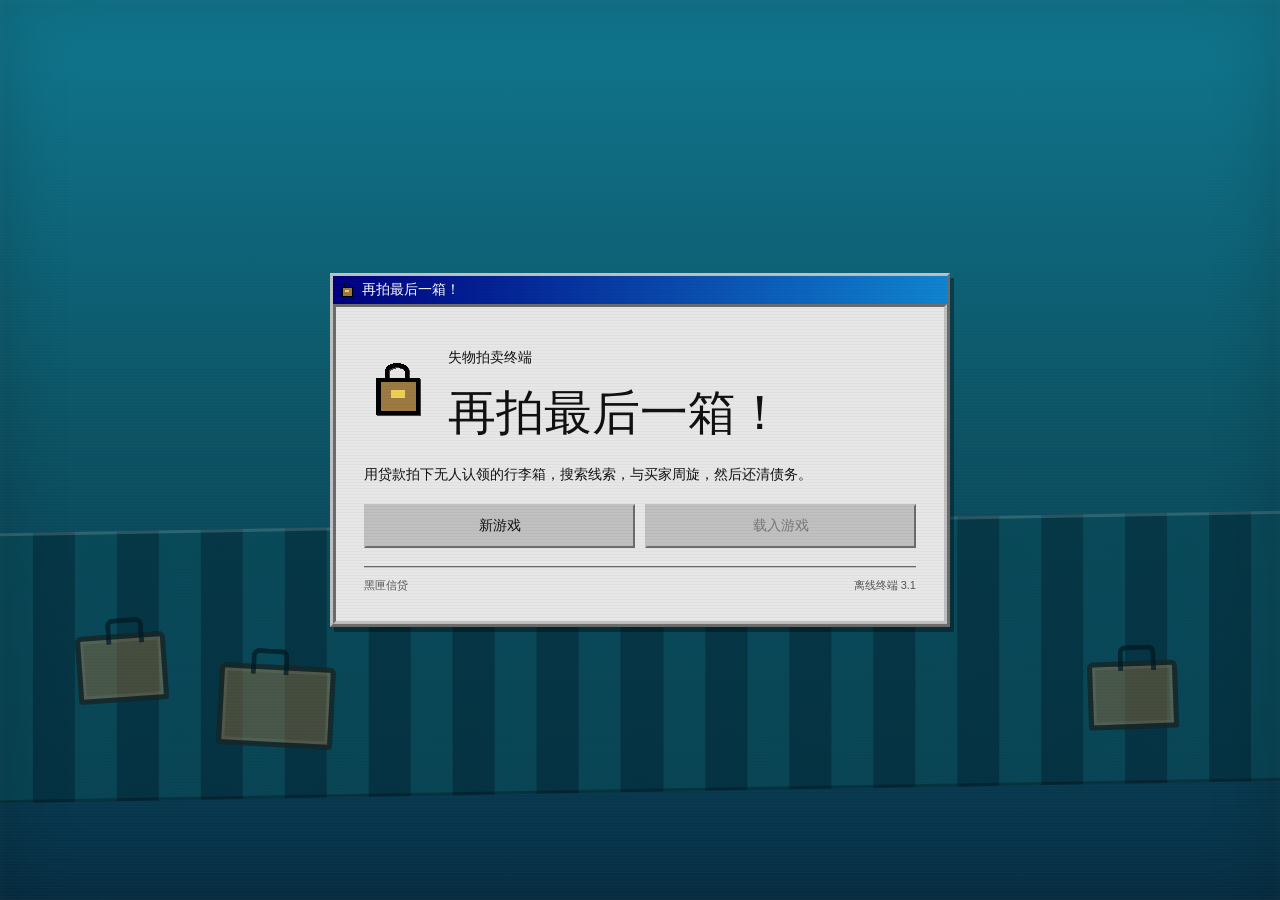
==== index.html @ 23c8aee5 "fix: show each beginner guide step only once" ====
<!doctype html>
<html lang="zh-CN">
  <head>
    <meta charset="UTF-8" />
    <meta name="viewport" content="width=device-width, initial-scale=1.0" />
    <meta
      name="description"
      content="《再拍最后一箱！》是一款以复古电脑桌面为界面的行李箱拍卖经营游戏。"
    />
    <title>再拍最后一箱！</title>
    <link rel="stylesheet" href="./css/style.css?v=20260920-7" />
    <script type="module" src="./js/main.js?v=20260920-7"></script>
  </head>
  <body>
    <main id="app" aria-live="polite"></main>
    <div id="live-region" class="sr-only" aria-live="assertive"></div>
  </body>
</html>
---- css/style.css ----
:root {
  --win-gray: #c0c0c0;
  --win-light: #ffffff;
  --win-shadow: #808080;
  --win-dark: #000000;
  --title-blue: #000080;
  --title-blue-light: #1084d0;
  --desktop-teal: #0b5b6b;
  --desktop-dark: #062f43;
  --ink: #111;
  --muted: #4a4a4a;
  --danger: #b32424;
  --warning: #8b6a00;
  --safe: #17652d;
  --taskbar-height: 42px;
}

* {
  box-sizing: border-box;
}

html,
body {
  width: 100%;
  height: 100%;
  margin: 0;
  overflow: hidden;
  color: var(--ink);
  background: var(--desktop-dark);
  font-family: "Microsoft YaHei UI", "Microsoft YaHei", "Noto Sans SC",
    "PingFang SC", sans-serif;
  font-size: 14px;
  font-synthesis: none;
  text-rendering: optimizeLegibility;
  -webkit-font-smoothing: antialiased;
}

button,
input {
  font: inherit;
}

button {
  color: inherit;
}

button:focus-visible,
input:focus-visible {
  outline: 1px dotted #000;
  outline-offset: -4px;
}

.sr-only {
  position: absolute;
  width: 1px;
  height: 1px;
  padding: 0;
  margin: -1px;
  overflow: hidden;
  clip: rect(0, 0, 0, 0);
  white-space: nowrap;
  border: 0;
}

[data-tooltip] {
  position: relative;
}

[data-tooltip]::after {
  position: absolute;
  z-index: 120;
  width: max-content;
  max-width: 240px;
  padding: 6px 8px;
  border: 2px solid #000;
  color: #111;
  background: #fff4a8;
  box-shadow: 2px 3px 0 rgba(0, 0, 0, 0.25);
  content: attr(data-tooltip);
  font-family: "Microsoft YaHei UI", "Microsoft YaHei", "Noto Sans SC",
    "PingFang SC", sans-serif;
  font-size: 13px;
  font-weight: 400;
  line-height: 1.35;
  opacity: 0;
  pointer-events: none;
  text-shadow: none;
  transition: opacity 120ms ease;
  white-space: normal;
}

[data-tooltip]:hover::after,
[data-tooltip]:focus-visible::after {
  opacity: 1;
}

[data-tooltip-position="top"]::after {
  bottom: calc(100% + 7px);
  left: 50%;
  transform: translateX(-50%);
}

[data-tooltip-position="right"]::after {
  top: 50%;
  left: calc(100% + 8px);
  transform: translateY(-50%);
}

#app,
.desktop {
  width: 100%;
  height: 100%;
}

.desktop {
  position: relative;
  overflow: hidden;
  user-select: none;
  background:
    repeating-linear-gradient(
      0deg,
      rgba(255, 255, 255, 0.025) 0,
      rgba(255, 255, 255, 0.025) 1px,
      transparent 1px,
      transparent 3px
    ),
    linear-gradient(180deg, #0f7890 0%, #0b5365 48%, #063047 100%);
}

.desktop-wallpaper {
  position: absolute;
  inset: 0;
  overflow: hidden;
  pointer-events: none;
}

.wallpaper-horizon {
  position: absolute;
  right: -4%;
  bottom: 12%;
  left: -4%;
  height: 30%;
  border-top: 3px solid rgba(255, 255, 255, 0.15);
  border-bottom: 3px solid rgba(0, 0, 0, 0.25);
  background:
    repeating-linear-gradient(
      90deg,
      rgba(4, 48, 62, 0.72) 0,
      rgba(4, 48, 62, 0.72) 42px,
      rgba(9, 74, 88, 0.72) 42px,
      rgba(9, 74, 88, 0.72) 84px
    );
  transform: skewY(-1deg);
}

.wallpaper-suitcase {
  position: absolute;
  bottom: 22%;
  width: 90px;
  height: 68px;
  border: 5px solid rgba(1, 25, 35, 0.7);
  border-radius: 6px 6px 3px 3px;
  background: rgba(152, 111, 57, 0.44);
  box-shadow: inset 0 0 0 3px rgba(255, 255, 255, 0.06);
}

.wallpaper-suitcase::before {
  position: absolute;
  top: -21px;
  left: 26px;
  width: 28px;
  height: 21px;
  content: "";
  border: 5px solid rgba(1, 25, 35, 0.7);
  border-bottom: 0;
  border-radius: 8px 8px 0 0;
}

.wallpaper-suitcase.case-one {
  left: 6%;
  transform: rotate(-4deg);
}

.wallpaper-suitcase.case-two {
  left: 17%;
  bottom: 17%;
  width: 116px;
  height: 82px;
  transform: rotate(3deg);
}

.wallpaper-suitcase.case-three {
  right: 8%;
  bottom: 19%;
  transform: rotate(-2deg);
}

.wallpaper-caption {
  position: absolute;
  right: 24px;
  bottom: 14%;
  color: rgba(255, 255, 255, 0.2);
  font-family: "Courier New", monospace;
  font-size: 10px;
  letter-spacing: 2px;
}

.desktop-icons {
  position: absolute;
  z-index: 2;
  top: 12px;
  left: 12px;
  display: grid;
  width: 124px;
  grid-auto-rows: 104px;
  gap: 2px;
}

.desktop-icon {
  position: relative;
  display: grid;
  width: 114px;
  padding: 5px 3px;
  place-items: center;
  border: 1px solid transparent;
  background: transparent;
  color: #fff;
  cursor: pointer;
  text-shadow: 1px 1px 0 #000;
}

.desktop-icon:hover,
.desktop-icon:focus-visible {
  border-color: rgba(255, 255, 255, 0.7);
  background: rgba(0, 0, 128, 0.42);
}

.desktop-icon > span:last-child {
  max-width: 96px;
  overflow-wrap: anywhere;
  line-height: 1.2;
}

.pixel-icon {
  display: inline-grid;
  width: 50px;
  height: 50px;
  place-items: center;
  filter: drop-shadow(1px 1px 0 rgba(0, 0, 0, 0.7));
}

.pixel-icon svg {
  display: block;
  width: 100%;
  height: 100%;
  image-rendering: pixelated;
}

.pixel-icon-large {
  width: 66px;
  height: 66px;
}

.pixel-icon-small {
  width: 18px;
  height: 18px;
  filter: none;
}

.desktop-workspace {
  position: absolute;
  z-index: 4;
  inset: 0 0 var(--taskbar-height) 0;
  pointer-events: none;
}

.window-layer {
  position: relative;
  width: 100%;
  height: 100%;
  pointer-events: none;
}

.dock {
  position: absolute;
  z-index: 30;
  bottom: calc(var(--taskbar-height) + 8px);
  left: 12px;
  display: flex;
  padding: 4px;
  gap: 5px;
  border: 2px outset var(--win-gray);
  background: var(--win-gray);
  box-shadow: 2px 2px 0 rgba(0, 0, 0, 0.25);
}

.dock-button {
  display: flex;
  min-width: 76px;
  min-height: 42px;
  padding: 3px 8px;
  gap: 6px;
  align-items: center;
  border: 2px outset var(--win-gray);
  background: var(--win-gray);
  cursor: pointer;
}

.dock-button:active,
.dock-button.is-active {
  border-style: inset;
  background: #b0b0b0;
}

.dock-button:focus-visible {
  outline: 1px dotted #000;
  outline-offset: -5px;
}

.taskbar {
  position: absolute;
  z-index: 40;
  right: 0;
  bottom: 0;
  left: 0;
  display: flex;
  height: var(--taskbar-height);
  padding: 3px 5px;
  gap: 5px;
  align-items: center;
  border-top: 2px solid var(--win-light);
  background: var(--win-gray);
  box-shadow: 0 -1px 0 var(--win-shadow);
}

.start-button {
  display: flex;
  min-width: 74px;
  height: 34px;
  padding: 3px 8px;
  gap: 5px;
  align-items: center;
  border: 2px outset var(--win-gray);
  background: var(--win-gray);
  font-weight: 700;
  cursor: pointer;
}

.start-button:active,
.start-button[aria-expanded="true"] {
  border-style: inset;
  background: #b0b0b0;
}

.start-logo {
  width: 18px;
  height: 18px;
  border: 2px solid #000;
  background:
    linear-gradient(90deg, #d32f2f 0 48%, #f0c100 48% 100%) top left / 50% 50%,
    linear-gradient(90deg, #1976d2 0 48%, #388e3c 48% 100%) bottom left / 50% 50%;
  background-repeat: no-repeat;
}

.taskbar-apps {
  display: flex;
  min-width: 0;
  flex: 1;
  gap: 4px;
  overflow-x: auto;
  scrollbar-width: none;
}

.taskbar-apps::-webkit-scrollbar {
  display: none;
}

.taskbar-app {
  display: flex;
  min-width: 120px;
  max-width: 180px;
  height: 34px;
  padding: 3px 8px;
  gap: 6px;
  align-items: center;
  border: 2px outset var(--win-gray);
  background: var(--win-gray);
  cursor: pointer;
}

.taskbar-app span:last-child {
  overflow: hidden;
  text-overflow: ellipsis;
  white-space: nowrap;
}

.taskbar-app.is-active {
  border-style: inset;
  background:
    repeating-linear-gradient(
      45deg,
      rgba(0, 0, 0, 0.04) 0,
      rgba(0, 0, 0, 0.04) 3px,
      transparent 3px,
      transparent 6px
    ),
    #b5b5b5;
  font-weight: 700;
}

.taskbar-app.is-minimized {
  color: #6e6e6e;
}

.taskbar-status {
  display: flex;
  height: 34px;
  margin-left: auto;
  gap: 3px;
  align-items: center;
  white-space: nowrap;
}

.status-pill {
  display: flex;
  height: 30px;
  padding: 3px 7px;
  gap: 5px;
  align-items: center;
  border: 2px inset var(--win-gray);
  background: #d0d0d0;
}

.status-pill b {
  font-size: 11px;
}

.trouble-safe {
  background: #d3e4d3;
}

.trouble-warn {
  background: #eee4a8;
}

.trouble-danger {
  background: #edc2bd;
  animation: warningBlink 800ms steps(2, end) 3;
}

.key-info {
  color: #000080;
  font-weight: 700;
}

.key-alert {
  color: #b30000;
  font-weight: 700;
}

.key-income {
  color: #146b2e;
  font-weight: 700;
}

.key-expense {
  color: #a01818;
  font-weight: 700;
}

.key-cash {
  color: #6f5200;
  font-weight: 700;
}

.taskbar-clock {
  display: grid;
  min-width: 86px;
  height: 34px;
  padding: 2px 8px;
  place-content: center end;
  border: 2px inset var(--win-gray);
  background: #d0d0d0;
  text-align: right;
}

.taskbar-clock span {
  font-size: 10px;
}

.taskbar-clock strong {
  font-size: 13px;
}

.start-menu {
  position: absolute;
  z-index: 60;
  bottom: 39px;
  left: 3px;
  display: flex;
  width: 320px;
  max-height: min(560px, calc(100vh - 70px));
  flex-direction: column;
  border: 3px outset var(--win-gray);
  background: var(--win-gray);
  box-shadow: 4px 4px 0 rgba(0, 0, 0, 0.35);
}

.start-menu.is-hidden {
  display: none;
}

.start-menu-header {
  display: flex;
  min-height: 72px;
  padding: 10px;
  gap: 10px;
  align-items: center;
  color: #fff;
  background: linear-gradient(90deg, var(--title-blue), var(--title-blue-light));
}

.start-menu-avatar {
  width: 42px;
  height: 42px;
  border: 3px outset #d0d0d0;
  background:
    linear-gradient(135deg, #d9c4a1 0 48%, #8d6a4b 48% 100%);
}

.start-menu-header strong,
.start-menu-header small {
  display: block;
}

.start-menu-header small {
  margin-top: 4px;
  font-size: 10px;
}

.start-menu-apps {
  display: grid;
  max-height: 360px;
  padding: 5px;
  gap: 2px;
  overflow: auto;
}

.start-menu-apps button {
  display: flex;
  min-height: 42px;
  padding: 5px 9px;
  gap: 9px;
  align-items: center;
  border: 1px solid transparent;
  background: transparent;
  cursor: pointer;
  text-align: left;
}

.start-menu-apps button:hover,
.start-menu-apps button:focus-visible {
  border-color: #000080;
  background: #000080;
  color: #fff;
}

.start-menu-footer {
  display: flex;
  padding: 8px;
  align-items: center;
  justify-content: space-between;
  border-top: 2px groove var(--win-gray);
  color: #333;
  font-size: 11px;
}

.start-menu-footer button {
  min-height: 25px;
  padding: 2px 8px;
  border: 2px outset var(--win-gray);
  background: var(--win-gray);
  font-size: 11px;
  cursor: pointer;
}

.crt-overlay {
  position: absolute;
  z-index: 100;
  inset: 0;
  pointer-events: none;
  background:
    repeating-linear-gradient(
      0deg,
      rgba(0, 0, 0, 0.06) 0,
      rgba(0, 0, 0, 0.06) 1px,
      transparent 1px,
      transparent 3px
    );
  box-shadow:
    inset 0 0 70px rgba(0, 0, 0, 0.34),
    inset 0 0 8px rgba(255, 255, 255, 0.08);
  opacity: 0.58;
}

.os-window {
  position: absolute;
  display: flex;
  min-width: 300px;
  min-height: 210px;
  flex-direction: column;
  border: 3px outset var(--win-gray);
  background: var(--win-gray);
  box-shadow: 4px 5px 0 rgba(0, 0, 0, 0.36);
  pointer-events: auto;
}

.os-window.is-minimized {
  display: none;
}

.os-window.is-maximized {
  inset: 6px !important;
  width: auto !important;
  height: auto !important;
}

.window-titlebar {
  display: flex;
  height: 28px;
  flex: 0 0 auto;
  padding: 2px 3px 2px 5px;
  align-items: center;
  justify-content: space-between;
  color: #fff;
  background: linear-gradient(90deg, var(--title-blue), var(--title-blue-light));
  cursor: move;
}

.window-title {
  display: flex;
  min-width: 0;
  gap: 6px;
  align-items: center;
  font-weight: 700;
}

.window-title > span:last-child {
  overflow: hidden;
  text-overflow: ellipsis;
  white-space: nowrap;
}

.window-controls {
  display: flex;
  flex: 0 0 auto;
  gap: 2px;
}

.window-control {
  display: grid;
  width: 22px;
  height: 21px;
  padding: 0;
  place-items: center;
  border: 2px outset var(--win-gray);
  background: var(--win-gray);
  font-family: "Courier New", monospace;
  font-size: 12px;
  font-weight: 700;
  line-height: 1;
  cursor: pointer;
}

.window-control:active {
  border-style: inset;
}

.window-close {
  margin-left: 2px;
}

.window-body {
  min-height: 0;
  flex: 1;
  margin: 3px;
  overflow: auto;
  border: 2px inset var(--win-gray);
  background: #d8d8d8;
}

.window-statusbar {
  display: flex;
  height: 24px;
  flex: 0 0 auto;
  padding: 2px;
  justify-content: space-between;
  gap: 4px;
  color: #333;
  font-size: 11px;
}

.window-statusbar span {
  min-width: 0;
  padding: 2px 5px;
  overflow: hidden;
  border: 1px inset var(--win-gray);
  text-overflow: ellipsis;
  white-space: nowrap;
}

.legacy-toolbar {
  display: flex;
  min-height: 28px;
  padding: 3px 6px;
  gap: 12px;
  align-items: center;
  border-bottom: 2px groove var(--win-gray);
  background: var(--win-gray);
}

.legacy-toolbar span {
  padding: 2px 4px;
}

.mail-layout,
.folder-shell,
.shop-shell,
.calendar-shell,
.auction-shell,
.universal-shell {
  height: 100%;
  min-height: 320px;
  background: #d8d8d8;
}

.mail-layout,
.folder-shell,
.shop-shell {
  display: grid;
  grid-template-columns: 150px minmax(0, 1fr);
}

.legacy-sidebar,
.folder-tree,
.shop-summary {
  padding: 12px 8px;
  border-right: 2px groove var(--win-gray);
  background: #eee;
}

.legacy-sidebar strong,
.legacy-sidebar span,
.folder-tree strong,
.folder-tree span,
.shop-summary div {
  display: block;
}

.legacy-sidebar strong,
.folder-tree strong {
  margin-bottom: 10px;
}

.legacy-sidebar span,
.folder-tree span {
  margin-bottom: 3px;
  padding: 4px 6px;
}

.legacy-sidebar .is-selected,
.folder-tree .is-selected {
  color: #fff;
  background: #000080;
}

.mail-list {
  padding: 14px;
  overflow: auto;
}

.mail-list-head,
.mail-preview header {
  display: flex;
  justify-content: space-between;
  gap: 12px;
}

.mail-list-head {
  margin-bottom: 10px;
}

.mail-preview {
  padding: 12px;
  border: 2px inset var(--win-gray);
  background: #fff;
}

.mail-preview h3 {
  margin: 12px 0 7px;
}

.mail-preview p {
  margin: 0;
  color: var(--muted);
  line-height: 1.6;
}

.calendar-shell {
  display: grid;
  padding: 12px;
  grid-template-rows: auto auto 1fr auto;
  gap: 6px;
}

.calendar-head {
  display: flex;
  padding: 7px 9px;
  justify-content: space-between;
  border: 2px inset var(--win-gray);
  background: #efefef;
}

.calendar-weekdays,
.calendar-grid {
  display: grid;
  grid-template-columns: repeat(7, minmax(0, 1fr));
}

.calendar-weekdays span {
  padding: 5px 2px;
  border: 1px solid #808080;
  background: #c0c0c0;
  text-align: center;
  font-weight: 700;
}

.calendar-day {
  position: relative;
  display: grid;
  min-height: 48px;
  padding: 5px;
  place-items: start;
  border: 1px solid #808080;
  background: #fff;
}

.calendar-day.is-muted {
  background: #dedede;
}

.calendar-day.is-due {
  color: #fff;
  background: #000080;
}

.calendar-day.is-overdue {
  background: #a61d1d;
  animation: warningBlink 900ms steps(2, end) infinite;
}

.calendar-day small {
  position: absolute;
  right: 3px;
  bottom: 3px;
  font-size: 9px;
}

.calendar-note {
  display: flex;
  padding: 7px 9px;
  gap: 8px;
  align-items: center;
  border: 2px inset var(--win-gray);
  background: #fff8cf;
}

.calendar-visitors {
  display: grid;
  padding: 9px;
  gap: 5px;
  border: 2px inset var(--win-gray);
  background: #f0eafa;
}

.calendar-visitors span {
  padding: 5px 7px;
  border: 1px solid #b8a8c8;
  background: #fff;
}

.calendar-visitors span.is-due {
  color: #fff;
  background: #6d3d86;
}

.loan-actions {
  display: flex;
  padding: 7px 9px;
  align-items: center;
  justify-content: space-between;
  gap: 10px;
  border: 2px inset var(--win-gray);
  background: #efefef;
}

.calendar-rules {
  display: grid;
  padding: 9px;
  gap: 5px;
  border: 2px inset var(--win-gray);
  background: #e8eef8;
}

.warning-square {
  width: 12px;
  height: 12px;
  background: #a41e1e;
}

.auction-shell {
  display: grid;
  grid-template-columns: 210px minmax(0, 1fr);
}

.auction-list-pane,
.auction-detail-pane,
.shop-content,
.folder-content,
.universal-content {
  min-width: 0;
  padding: 12px;
}

.auction-list-pane {
  border-right: 2px groove var(--win-gray);
  background: #eee;
}

.auction-list-pane header {
  display: flex;
  flex-direction: column;
  gap: 4px;
}

.empty-list,
.window-placeholder,
.empty-panel,
.folder-content {
  display: grid;
  place-content: center;
  text-align: center;
}

.empty-list {
  height: calc(100% - 50px);
  color: #555;
}

.empty-box-art {
  display: inline-block;
  width: 54px;
  height: 40px;
  margin: 0 auto 12px;
  border: 3px solid #333;
  background: #8e7651;
  box-shadow: inset 0 0 0 3px #bda778;
}

.window-placeholder,
.empty-panel {
  min-height: 180px;
  border: 2px inset var(--win-gray);
  background: #ececec;
}

.window-placeholder strong,
.window-placeholder span {
  display: block;
}

.window-placeholder span {
  margin-top: 8px;
  color: var(--muted);
}

.tab-strip,
.universal-tabs {
  display: flex;
  padding: 5px 6px 0;
  gap: 3px;
  border-bottom: 2px groove var(--win-gray);
  background: var(--win-gray);
}

.legacy-tab {
  padding: 4px 10px 3px;
  border: 2px outset var(--win-gray);
  border-bottom: 0;
  background: var(--win-gray);
}

.legacy-tab.is-active {
  margin-top: -2px;
  padding-top: 6px;
  background: #d8d8d8;
}

.shop-summary {
  display: grid;
  align-content: start;
  gap: 8px;
}

.shop-summary div {
  padding: 8px;
  border: 2px inset var(--win-gray);
  background: #f4f4f4;
}

.shop-summary strong {
  float: right;
}

.folder-shell,
.shop-shell {
  min-height: 300px;
}

.folder-content {
  align-content: center;
}

.empty-folder-art {
  width: 90px;
  height: 62px;
  margin: 0 auto 16px;
  border: 3px solid #000;
  background: #d6b554;
  box-shadow: inset 0 0 0 4px #f2e4a3;
}

.folder-content p,
.empty-list p {
  margin: 6px 0 0;
  color: var(--muted);
}

.universal-shell {
  display: grid;
  grid-template-rows: auto auto 1fr;
}

.universal-search {
  display: flex;
  padding: 10px;
  gap: 7px;
  align-items: center;
  background: var(--win-gray);
}

.universal-search input {
  min-width: 0;
  height: 28px;
  flex: 1;
  padding: 3px 7px;
  border: 2px inset var(--win-gray);
  background: #fff;
}

.universal-search button {
  height: 28px;
  padding: 3px 13px;
  border: 2px outset var(--win-gray);
  background: var(--win-gray);
}

.universal-tabs {
  padding-top: 8px;
}

.universal-content {
  overflow: auto;
}

@keyframes warningBlink {
  0%,
  100% {
    background: #edc2bd;
  }
  50% {
    background: #b32424;
  }
}

@keyframes outbidFlash {
  0%,
  100% {
    background: #ffd4ce;
    transform: translateX(0);
  }
  25% {
    background: #dc6f63;
    transform: translateX(-4px);
  }
  75% {
    background: #dc6f63;
    transform: translateX(4px);
  }
}

@keyframes bidWin {
  0% {
    background: #ffffff;
    transform: scale(0.96);
  }
  60% {
    background: #a5dfad;
    transform: scale(1.03);
  }
  100% {
    background: #d7efd9;
    transform: scale(1);
  }
}

@keyframes stampIn {
  0% {
    opacity: 0;
    transform: scale(2.4) rotate(-8deg);
  }
  70% {
    opacity: 1;
    transform: scale(0.92) rotate(-8deg);
  }
  100% {
    transform: scale(1) rotate(-8deg);
  }
}

@keyframes celebrate {
  0% {
    opacity: 0;
    transform: translate(0, 0) rotate(0);
  }
  20% {
    opacity: 1;
  }
  100% {
    opacity: 0;
    transform: translate(var(--spark-x, 80px), var(--spark-y, -90px)) rotate(180deg);
  }
}

@media (max-width: 760px) {
  .desktop-icons {
    width: 190px;
    grid-template-columns: repeat(2, 90px);
    grid-auto-rows: 76px;
  }

  .desktop-icon {
    width: 88px;
  }

  .pixel-icon-large {
    width: 42px;
    height: 42px;
  }

  .dock-button span:last-child {
    display: none;
  }

  .dock-button {
    min-width: 50px;
  }

  .taskbar-app {
    min-width: 52px;
    justify-content: center;
  }

  .taskbar-app span:last-child,
  .status-pill b {
    display: none;
  }

  .status-pill {
    padding: 3px 5px;
  }

  .taskbar-clock {
    min-width: 72px;
    padding-right: 4px;
    padding-left: 4px;
  }

  .window-statusbar span:first-child {
    display: none;
  }

  .os-window {
    min-width: 280px;
  }
}

/* Start, nickname and pause */

.menu-desktop {
  display: grid;
  place-items: center;
}

.menu-window,
.nickname-window {
  position: relative;
  z-index: 20;
  width: min(620px, calc(100vw - 28px));
}

.menu-window-body,
.nickname-body {
  display: grid;
  padding: 28px;
  gap: 18px;
  border: 3px inset var(--win-gray);
  background: #e7e7e7;
}

.menu-logo {
  display: flex;
  gap: 18px;
  align-items: center;
}

.menu-logo h1 {
  margin: 0;
  font-size: clamp(28px, 6vw, 48px);
}

.menu-copy {
  margin: 0;
  line-height: 1.7;
}

.menu-actions {
  display: grid;
  grid-template-columns: repeat(2, minmax(0, 1fr));
  gap: 10px;
}

.menu-actions .legacy-button {
  min-height: 44px;
}

.menu-footer {
  display: flex;
  padding-top: 10px;
  justify-content: space-between;
  border-top: 2px groove var(--win-gray);
  color: #555;
  font-size: 11px;
}

.nickname-body {
  justify-items: center;
  text-align: center;
}

.nickname-body h1 {
  margin: 0;
  font-size: 20px;
}

.nickname-body input {
  width: min(320px, 100%);
  height: 34px;
  padding: 5px 8px;
  border: 2px inset var(--win-gray);
  background: #fff;
  text-align: center;
}

.boot-avatar {
  width: 92px;
  height: 92px;
  border: 4px outset var(--win-gray);
  background:
    radial-gradient(circle at 50% 38%, #d9c4a1 0 24%, transparent 25%),
    radial-gradient(circle at 50% 90%, #4e7c80 0 38%, transparent 39%),
    #d4d4d4;
}

.pause-overlay {
  position: absolute;
  z-index: 110;
  inset: 0;
  display: grid;
  place-items: center;
  background: rgba(0, 0, 0, 0.6);
}

.pause-window {
  display: grid;
  width: min(380px, calc(100vw - 30px));
  padding: 22px;
  gap: 10px;
  border: 3px outset var(--win-gray);
  background: var(--win-gray);
  box-shadow: 7px 8px 0 rgba(0, 0, 0, 0.35);
}

.pause-window h1 {
  margin: 0 0 8px;
  text-align: center;
}

.trouble-overlay {
  position: absolute;
  z-index: 112;
  inset: 0;
  display: grid;
  place-items: center;
  background: rgba(0, 0, 0, 0.56);
}

.trouble-window {
  width: min(560px, calc(100vw - 30px));
  border: 3px outset var(--win-gray);
  background: var(--win-gray);
  box-shadow: 7px 8px 0 rgba(0, 0, 0, 0.35);
}

.trouble-window > header {
  padding: 6px 9px;
  color: #fff;
  background: #a31515;
  font-weight: 700;
}

#trouble-overlay-content {
  display: grid;
  padding: 18px;
  gap: 12px;
  border: 3px inset var(--win-gray);
  background: #f4e8e8;
}

.trouble-reasons {
  display: grid;
  gap: 5px;
}

.trouble-reasons span {
  padding: 6px 8px;
  border: 1px solid #aa7a7a;
  background: #fff;
}

.police-overlay,
.threat-overlay,
.visitor-overlay,
.arrest-overlay {
  position: absolute;
  z-index: 114;
  inset: 0;
  display: grid;
  place-items: center;
  background: rgba(0, 0, 0, 0.6);
}

.police-window,
.threat-window,
.visitor-window,
.arrest-window {
  width: min(580px, calc(100vw - 30px));
  border: 3px outset var(--win-gray);
  background: var(--win-gray);
  box-shadow: 7px 8px 0 rgba(0, 0, 0, 0.35);
}

.trade-feedback-overlay {
  position: absolute;
  z-index: 116;
  inset: 0;
  display: grid;
  place-items: center;
  background: rgba(0, 0, 0, 0.52);
}

.trade-feedback-window {
  position: relative;
  display: grid;
  width: min(520px, calc(100vw - 30px));
  padding: 26px;
  gap: 12px;
  overflow: hidden;
  border: 3px outset var(--win-gray);
  background: #f3f3f3;
  box-shadow: 7px 8px 0 rgba(0, 0, 0, 0.35);
  text-align: center;
}

.trade-result-stamp {
  justify-self: center;
  padding: 7px 16px;
  border: 5px double currentColor;
  color: #a31515;
  font-size: 28px;
  font-weight: 900;
  transform: rotate(-7deg);
  animation: stampIn 650ms cubic-bezier(0.18, 0.9, 0.3, 1.2) both;
}

.trade-result-stamp.is-success {
  color: #17652d;
  animation:
    stampIn 650ms cubic-bezier(0.18, 0.9, 0.3, 1.2) both,
    bidWin 800ms ease 200ms;
}

.trade-result-stars i {
  position: absolute;
  width: 12px;
  height: 12px;
  background: #f4c542;
  animation: celebrate 900ms ease-out both;
}

.trade-result-stars i:nth-child(1) { --spark-x: -150px; --spark-y: -90px; left: 30%; top: 35%; }
.trade-result-stars i:nth-child(2) { --spark-x: -80px; --spark-y: -140px; left: 42%; top: 24%; animation-delay: 50ms; }
.trade-result-stars i:nth-child(3) { --spark-x: 20px; --spark-y: -150px; right: 40%; top: 22%; animation-delay: 90ms; background: #2f75b5; }
.trade-result-stars i:nth-child(4) { --spark-x: 130px; --spark-y: -80px; right: 27%; top: 34%; animation-delay: 130ms; background: #d23b31; }
.trade-result-stars i:nth-child(5) { --spark-x: -120px; --spark-y: 100px; left: 28%; bottom: 28%; animation-delay: 160ms; background: #2f75b5; }
.trade-result-stars i:nth-child(6) { --spark-x: 120px; --spark-y: 100px; right: 28%; bottom: 28%; animation-delay: 200ms; }

.police-window > header,
.threat-window > header,
.visitor-window > header {
  padding: 6px 9px;
  color: #fff;
  background: #000080;
  font-weight: 700;
}

.threat-window > header {
  background: #6d1647;
}

#police-overlay-content,
#threat-overlay-content,
#visitor-overlay-content {
  display: grid;
  padding: 18px;
  gap: 12px;
  border: 3px inset var(--win-gray);
  background: #f0f0f0;
}

.arrest-window {
  display: grid;
  padding: 28px;
  gap: 14px;
  color: #fff;
  background: #111;
  text-align: center;
}

@media (max-width: 520px) {
  .desktop-icons {
    width: 188px;
  }

  .dock {
    gap: 3px;
  }

  .start-button {
    min-width: 56px;
    padding: 3px 5px;
  }

  .taskbar-status {
    gap: 1px;
  }

  .status-pill {
    display: none;
  }

  .taskbar-clock {
    min-width: 66px;
  }

  .mail-layout,
  .folder-shell,
  .shop-shell,
  .auction-shell {
    grid-template-columns: 1fr;
  }

  .legacy-sidebar,
  .folder-tree,
  .shop-summary,
  .auction-list-pane {
    display: none;
  }
}

/* Stage 2 interaction */

.is-hidden {
  display: none !important;
}

.guide-banner {
  position: absolute;
  z-index: 34;
  top: 18px;
  left: 50%;
  max-width: min(620px, calc(100vw - 40px));
  padding: 8px 14px;
  border: 2px outset var(--win-gray);
  background: #fff4a8;
  box-shadow: 3px 4px 0 rgba(0, 0, 0, 0.24);
  transform: translateX(-50%);
}

.desktop-icon.is-guided,
.dock-button.is-guided {
  border-color: #fff29a;
  background: rgba(255, 244, 168, 0.24);
  animation: guidePulse 850ms steps(2, end) infinite;
}

.news-popup {
  position: absolute;
  z-index: 38;
  right: 12px;
  bottom: calc(var(--taskbar-height) + 18px);
  width: 440px;
  border: 2px outset var(--win-gray);
  background: var(--win-gray);
  box-shadow: 4px 5px 0 rgba(0, 0, 0, 0.32);
}

.beginner-guide {
  position: absolute;
  z-index: 42;
  top: 0;
  left: 0;
  width: min(340px, calc(100vw - 24px));
  padding: 0 0 12px;
  border: 2px outset var(--win-gray);
  background: #fffbe2;
  box-shadow: 5px 6px 0 rgba(0, 0, 0, 0.28);
}

.beginner-guide:not(.is-positioned) {
  visibility: hidden;
}

.beginner-guide::before {
  position: absolute;
  width: 0;
  height: 0;
  content: "";
}

.beginner-guide[data-placement="left"]::before {
  top: 22px;
  left: -11px;
  border-top: 9px solid transparent;
  border-right: 11px solid #000080;
  border-bottom: 9px solid transparent;
}

.beginner-guide[data-placement="right"]::before {
  top: 22px;
  right: -11px;
  border-top: 9px solid transparent;
  border-bottom: 9px solid transparent;
  border-left: 11px solid #000080;
}

.beginner-guide[data-placement="top"]::before {
  top: -11px;
  right: 24px;
  border-right: 9px solid transparent;
  border-bottom: 11px solid #000080;
  border-left: 9px solid transparent;
}

.beginner-guide[data-placement="bottom"]::before {
  bottom: -11px;
  left: 22px;
  border-top: 11px solid #000080;
  border-right: 9px solid transparent;
  border-left: 9px solid transparent;
}

.beginner-guide > header {
  display: flex;
  min-height: 28px;
  padding: 4px 5px 4px 8px;
  gap: 7px;
  align-items: center;
  color: #fff;
  background: linear-gradient(90deg, #000080, #1084d0);
}

.beginner-guide > header strong {
  flex: 1;
}

.beginner-guide > header button {
  width: 20px;
  height: 19px;
  padding: 0;
  border: 2px outset var(--win-gray);
  background: var(--win-gray);
  cursor: pointer;
}

.beginner-guide-step {
  padding: 2px 6px;
  color: #3b3000;
  background: #f4c542;
  font-size: 10px;
  font-weight: 700;
}

#beginner-guide-message {
  margin: 0;
  padding: 12px;
  line-height: 1.6;
}

.beginner-guide-footer {
  display: flex;
  min-height: 32px;
  padding: 0 12px;
  align-items: center;
  justify-content: space-between;
  gap: 12px;
}

#beginner-guide-progress {
  color: #666;
  font-size: 11px;
}

.buyer-popup {
  position: absolute;
  z-index: 39;
  right: 12px;
  bottom: calc(var(--taskbar-height) + 18px);
  width: 320px;
  border: 2px outset var(--win-gray);
  background: var(--win-gray);
  box-shadow: 4px 5px 0 rgba(0, 0, 0, 0.32);
}

.buyer-popup header {
  display: flex;
  height: 26px;
  padding: 3px 4px 3px 7px;
  align-items: center;
  justify-content: space-between;
  color: #fff;
  background: linear-gradient(90deg, #5b245f, #9b4b8c);
}

#buyer-popup-content {
  padding: 12px;
  border: 2px inset var(--win-gray);
  background: #f0e8f0;
}

#buyer-popup-content strong,
#buyer-popup-content p {
  display: block;
}

#buyer-popup-content p {
  margin: 8px 0 10px;
  line-height: 1.5;
}

#buyer-popup-content small {
  display: block;
  margin-bottom: 10px;
  color: #555;
}

.idle-sleep-popup {
  position: absolute;
  z-index: 58;
  right: 12px;
  bottom: calc(var(--taskbar-height) + 92px);
  width: min(390px, calc(100vw - 24px));
  padding: 14px;
  border: 3px double #000;
  background: #fff1a8;
  box-shadow: 5px 6px 0 rgba(0, 0, 0, 0.32);
}

.idle-sleep-popup strong,
.idle-sleep-popup p {
  display: block;
}

.idle-sleep-popup p {
  margin: 8px 0 12px;
  line-height: 1.55;
}

.icon-badge {
  top: 4px;
  right: 8px;
}

.news-popup header {
  display: flex;
  height: 26px;
  padding: 3px 4px 3px 7px;
  align-items: center;
  justify-content: space-between;
  color: #fff;
  background: linear-gradient(90deg, var(--title-blue), var(--title-blue-light));
}

.news-close {
  width: 20px;
  height: 19px;
  padding: 0;
  border: 2px outset var(--win-gray);
  background: var(--win-gray);
  font-weight: 700;
  cursor: pointer;
}

#news-popup-content {
  padding: 12px;
  border: 2px inset var(--win-gray);
  background: #e9e9e9;
}

.news-popup.has-buyer-notice {
  bottom: calc(var(--taskbar-height) + 170px);
}

.news-mini {
  position: absolute;
  z-index: 39;
  right: 12px;
  bottom: calc(var(--taskbar-height) + 18px);
  min-height: 32px;
  padding: 4px 12px;
  border: 2px outset var(--win-gray);
  background: #fff3b1;
  box-shadow: 2px 3px 0 rgba(0, 0, 0, 0.25);
  font-weight: 700;
  cursor: pointer;
}

#news-popup-content strong,
#news-popup-content p,
#news-popup-content small {
  display: block;
}

#news-popup-content p {
  margin: 8px 0;
  line-height: 1.45;
}

#news-popup-content small {
  margin-bottom: 10px;
  color: #555;
}

.sleep-button {
  position: relative;
  display: flex;
  height: 34px;
  padding: 3px 8px;
  gap: 5px;
  align-items: center;
  border: 2px outset var(--win-gray);
  background: var(--win-gray);
  cursor: pointer;
}

.sleep-button:disabled {
  color: #777;
  cursor: not-allowed;
  opacity: 0.7;
}

.sleep-tooltip {
  position: absolute;
  z-index: 80;
  right: 0;
  bottom: 43px;
  display: none;
  width: 270px;
  padding: 10px;
  border: 2px solid #000;
  background: #fff8b8;
  box-shadow: 3px 4px 0 rgba(0, 0, 0, 0.28);
  font-size: 11px;
  font-weight: 400;
  line-height: 1.5;
  white-space: normal;
}

.sleep-button:hover .sleep-tooltip,
.sleep-button:focus-visible .sleep-tooltip {
  display: block;
}

.sleep-button.is-urgent {
  color: #fff;
  background: #8e1d1d;
  animation: warningBlink 800ms steps(2, end) infinite;
}

.night-overlay {
  position: absolute;
  z-index: 90;
  inset: 0;
  pointer-events: none;
  background: #000;
  opacity: 0;
  transition: opacity 600ms ease;
}

.sleep-warning {
  position: absolute;
  z-index: 92;
  right: 18px;
  bottom: calc(var(--taskbar-height) + 18px);
  display: grid;
  width: 360px;
  padding: 14px;
  gap: 7px;
  border: 3px double #fff;
  color: #fff;
  background: rgba(70, 0, 0, 0.92);
  box-shadow: 4px 5px 0 rgba(0, 0, 0, 0.35);
}

.sleep-warning strong,
.sleep-warning span {
  display: block;
}

.day-summary-overlay {
  position: absolute;
  z-index: 96;
  inset: 0;
  display: grid;
  place-items: center;
  background: rgba(0, 0, 0, 0.58);
}

.loan-payment-overlay,
.loan-default-overlay {
  position: absolute;
  z-index: 132;
  inset: 0;
  display: grid;
  place-items: center;
  background: rgba(0, 0, 0, 0.62);
}

.loan-default-overlay {
  z-index: 140;
}

.loan-payment-window,
.loan-default-window {
  width: min(560px, calc(100vw - 30px));
  border: 3px outset var(--win-gray);
  background: var(--win-gray);
  box-shadow: 8px 9px 0 rgba(0, 0, 0, 0.38);
}

.loan-payment-window > header {
  padding: 5px 10px;
  color: #fff;
  background: linear-gradient(90deg, #6b1717, #b43a32);
  font-weight: 700;
}

#loan-payment-content,
.loan-default-window {
  padding: 18px;
}

#loan-payment-content {
  display: grid;
  gap: 12px;
  border: 3px inset var(--win-gray);
  background: #f1eeee;
}

.loan-payment-amount {
  display: flex;
  padding: 12px;
  align-items: center;
  justify-content: space-between;
  border: 2px inset var(--win-gray);
  background: #fff;
}

.loan-payment-amount strong {
  font-size: 22px;
}

.loan-overdue-alert {
  position: absolute;
  z-index: 78;
  top: 12px;
  right: 12px;
  width: min(340px, calc(100vw - 24px));
  padding: 12px;
  border: 3px double #6f0000;
  background: #d93129;
  box-shadow: 5px 6px 0 rgba(0, 0, 0, 0.38);
  color: #fff;
  animation: outbidFlash 900ms steps(2, end) infinite;
}

.loan-overdue-alert strong,
.loan-overdue-alert p {
  display: block;
}

.loan-overdue-alert p {
  margin: 7px 0 10px;
  line-height: 1.5;
}

.loan-default-window {
  text-align: center;
}

.loan-default-window h1 {
  color: #8a1010;
}

.loan-default-window p {
  margin: 14px 0 20px;
  line-height: 1.65;
}

.day-summary-window {
  width: min(620px, calc(100vw - 30px));
  max-height: calc(100vh - 90px);
  border: 3px outset var(--win-gray);
  background: var(--win-gray);
  box-shadow: 8px 9px 0 rgba(0, 0, 0, 0.36);
}

.day-summary-window > header {
  display: flex;
  height: 28px;
  padding: 3px 4px 3px 7px;
  align-items: center;
  justify-content: space-between;
  color: #fff;
  background: linear-gradient(90deg, var(--title-blue), var(--title-blue-light));
}

.day-summary-window > header button {
  width: 22px;
  height: 21px;
  padding: 0;
  border: 2px outset var(--win-gray);
  background: var(--win-gray);
  cursor: pointer;
}

#day-summary-content {
  display: grid;
  max-height: calc(100vh - 125px);
  padding: 18px;
  gap: 14px;
  overflow: auto;
  border: 3px inset var(--win-gray);
  background: #ededed;
}

.summary-heading {
  display: flex;
  justify-content: space-between;
  gap: 14px;
}

.summary-finance {
  display: grid;
  grid-template-columns: repeat(3, minmax(0, 1fr));
  gap: 8px;
}

.summary-finance > div {
  padding: 10px;
  border: 2px inset var(--win-gray);
  background: #fff;
}

.summary-finance span,
.summary-finance strong {
  display: block;
}

.summary-activities {
  display: grid;
  gap: 5px;
}

.summary-loan {
  display: grid;
  padding: 10px 12px;
  gap: 4px;
  border-left: 5px solid #9c7626;
  background: #fff8df;
}

.summary-loan.is-overdue {
  border-left-color: #b21f1f;
  background: #ffe5e0;
}

.summary-loan span {
  line-height: 1.5;
}

.summary-visitor {
  display: grid;
  padding: 10px 12px;
  gap: 4px;
  border-left: 5px solid #315b9a;
  background: #e9f1ff;
}

.summary-activity {
  display: flex;
  padding: 7px 8px;
  justify-content: space-between;
  gap: 12px;
  border: 1px solid #999;
  background: #fff;
}

.legacy-button {
  min-height: 30px;
  padding: 4px 12px;
  border: 2px outset var(--win-gray);
  background: var(--win-gray);
  cursor: pointer;
}

.legacy-button:active:not(:disabled) {
  border-style: inset;
}

.legacy-button.primary {
  font-weight: 700;
}

.legacy-button:disabled {
  color: #777;
  cursor: not-allowed;
}

.auction-info {
  padding: 18px;
  border: 3px ridge #d9c8a7;
  background: rgba(255, 246, 226, 0.94);
}

.auction-detail-pane {
  position: relative;
  background:
    repeating-linear-gradient(
      90deg,
      rgba(255, 255, 255, 0.045) 0,
      rgba(255, 255, 255, 0.045) 6px,
      transparent 6px,
      transparent 18px
    ),
    linear-gradient(180deg, #9f2935, #6e151e);
}

.auction-detail-pane::before {
  position: absolute;
  inset: 8px 6%;
  content: "";
  border-top: 4px solid rgba(255, 218, 187, 0.55);
  border-radius: 50%;
  transform: rotate(-1deg);
  pointer-events: none;
}

.auction-feedback {
  margin: -4px 0 12px;
  padding: 8px 10px;
  border: 2px inset var(--win-gray);
  background: #fff8c9;
  text-align: center;
  font-weight: 700;
}

.feedback-outbid {
  background: #ffd4ce;
  animation: outbidFlash 650ms steps(2, end);
}

.feedback-won {
  background: #d7efd9;
  animation: bidWin 700ms ease;
}

.auction-info h2 {
  margin-bottom: 8px;
}

.auction-info > p {
  line-height: 1.6;
}

.auction-box-card {
  display: grid;
  margin-top: 18px;
  place-items: center;
  gap: 6px;
  text-align: center;
}

.box-pixel-art {
  width: 82px;
  height: 62px;
  border: 4px solid #2a2116;
  border-radius: 5px;
  background: #9e8252;
  box-shadow: inset 0 0 0 5px #c2aa73;
}

.box-pixel-art::before {
  display: block;
  width: 28px;
  height: 18px;
  margin: -24px auto 0;
  content: "";
  border: 4px solid #2a2116;
  border-bottom: 0;
  border-radius: 7px 7px 0 0;
}

.box-pixel-art.large {
  width: 120px;
  height: 88px;
}

.auction-price {
  display: flex;
  margin: 16px 0;
  padding: 10px;
  align-items: baseline;
  justify-content: space-between;
  border: 2px inset var(--win-gray);
  background: #f2f2f2;
}

.auction-price strong {
  color: #8e1d1d;
  font-size: 24px;
}

.competitor-list {
  display: grid;
  gap: 5px;
  margin-bottom: 16px;
}

.competitor-row {
  display: flex;
  padding: 7px 9px;
  justify-content: space-between;
  border: 1px solid #888;
  background: #eee;
}

.competitor-row.is-leading {
  background: #ffe7a5;
}

.player-bid-row {
  border: 2px solid #000080;
  background: #e3ebff;
}

.player-bid-row strong {
  color: #000080;
}

.auction-result {
  display: grid;
  height: 100%;
  padding: 24px;
  grid-template-columns: minmax(180px, 0.7fr) minmax(300px, 1.3fr);
  gap: 24px;
  align-items: center;
}

.auction-win-effect {
  position: absolute;
  inset: 0;
  display: grid;
  place-items: center;
  pointer-events: none;
}

.auction-win-effect span {
  position: relative;
  z-index: 2;
  padding: 8px 18px;
  border: 5px double #fff;
  color: #fff;
  background: #b01823;
  font-size: 32px;
  font-weight: 900;
  animation: stampIn 700ms cubic-bezier(0.18, 0.9, 0.3, 1.2) both;
  transform: rotate(-8deg);
}

.auction-win-effect i {
  position: absolute;
  width: 12px;
  height: 12px;
  background: #f4c542;
  animation: celebrate 900ms ease-out both;
}

.auction-win-effect i:nth-of-type(1) { --spark-x: -100px; --spark-y: -90px; left: 20%; top: 24%; }
.auction-win-effect i:nth-of-type(2) { --spark-x: -40px; --spark-y: -130px; left: 34%; top: 18%; animation-delay: 80ms; }
.auction-win-effect i:nth-of-type(3) { --spark-x: 100px; --spark-y: -80px; right: 30%; top: 26%; animation-delay: 130ms; }
.auction-win-effect i:nth-of-type(4) { --spark-x: -80px; --spark-y: 90px; left: 24%; bottom: 26%; background: #d23b31; animation-delay: 170ms; }
.auction-win-effect i:nth-of-type(5) { --spark-x: 70px; --spark-y: 100px; right: 23%; bottom: 22%; background: #2f75b5; animation-delay: 220ms; }
.auction-win-effect i:nth-of-type(6) { --spark-x: 20px; --spark-y: 130px; right: 38%; bottom: 16%; animation-delay: 280ms; }

.auction-result-box {
  display: grid;
  gap: 10px;
  place-items: center;
  text-align: center;
}

.outcome-grid {
  display: grid;
  gap: 12px;
}

.outcome-button {
  display: grid;
  min-height: 78px;
  place-content: center;
  text-align: center;
}

.outcome-button strong,
.outcome-button span {
  display: block;
}

.outcome-button span {
  margin-top: 5px;
  color: #555;
  font-size: 11px;
}

.auction-finished {
  height: 100%;
  padding: 30px;
}

.auction-finished p {
  max-width: 520px;
  color: #444;
  line-height: 1.6;
}

.auction-closed-note {
  display: inline-block;
  padding: 7px 10px;
  border: 1px solid #777;
  background: #eee;
  color: #555;
}

.onsite-preview {
  display: grid;
  height: 100%;
  padding: 16px;
  gap: 14px;
  grid-template-rows: auto 1fr auto;
}

.onsite-preview > header {
  display: flex;
  gap: 14px;
  align-items: center;
  justify-content: space-between;
}

.onsite-preview > header > strong {
  color: #7d171f;
  font-size: 24px;
}

.onsite-offer-summary {
  display: flex;
  padding: 9px 12px;
  gap: 16px;
  align-items: center;
  justify-content: space-between;
  flex-wrap: wrap;
  border: 2px inset var(--win-gray);
  background: #fff;
}

.onsite-offer-summary.is-profit {
  border-left: 5px solid #1d8b3d;
  background: #e5f4e7;
}

.onsite-offer-summary.is-loss {
  border-left: 5px solid #a31919;
  background: #ffe7e2;
}

.onsite-item-grid {
  display: grid;
  grid-template-columns: repeat(auto-fit, minmax(210px, 1fr));
  gap: 10px;
  overflow: auto;
}

.onsite-price {
  margin-top: 10px;
  padding: 6px;
  border: 1px solid #777;
  background: #fff6ca;
  text-align: center;
  font-weight: 700;
}

.calendar-grid-two-weeks {
  grid-template-columns: repeat(7, minmax(0, 1fr));
}

.mail-meta {
  display: flex;
  margin-top: 14px;
  padding-top: 10px;
  justify-content: space-between;
  border-top: 1px solid #aaa;
}

.mail-terms {
  display: grid;
  margin-top: 10px;
  gap: 4px;
  color: #444;
  font-size: 11px;
}

.shop-content.full-span {
  grid-column: 1 / -1;
}

.inventory-grid {
  display: grid;
  grid-template-columns: repeat(auto-fit, minmax(210px, 1fr));
  gap: 10px;
}

.inventory-card {
  padding: 12px;
  border: 2px outset var(--win-gray);
  background: #efefef;
}

.inventory-card.special-item {
  border-color: #b01823;
  background: #f8dddd;
}

.contraband-badge {
  display: inline-block;
  margin-bottom: 8px;
  padding: 3px 7px;
  border: 2px solid #8d1111;
  color: #fff;
  background: #b01823;
  font-size: 11px;
  font-weight: 700;
}

.contraband-alert {
  padding: 10px;
  border: 2px solid #8d1111;
  color: #fff;
  background: #b01823;
  font-weight: 700;
}

.inventory-card-head {
  display: flex;
  gap: 10px;
  align-items: center;
}

.inventory-card-head > div {
  min-width: 0;
}

.inventory-card-head strong,
.inventory-card-head span {
  display: block;
}

.inventory-icon {
  width: 42px;
  height: 34px;
  flex: 0 0 auto;
  border: 2px solid #333;
  background: #b9a26e;
}

.inventory-icon.is-box::before {
  display: block;
  width: 14px;
  height: 10px;
  margin: -12px auto 0;
  content: "";
  border: 2px solid #333;
  border-bottom: 0;
}

.inventory-card p {
  min-height: 3.5em;
  margin: 12px 0 8px;
  color: #444;
  line-height: 1.5;
}

.keyword-row,
.unlocked-tags {
  display: flex;
  flex-wrap: wrap;
  gap: 5px;
}

.keyword-chip {
  display: inline-block;
  min-height: 24px;
  padding: 4px 7px;
  border: 1px solid #3b4f6c;
  background: #dce8fa;
  color: #102f60;
  font-size: 11px;
}

button.keyword-chip {
  cursor: pointer;
}

.keyword-chip.is-searchable {
  border-style: outset;
  background: #fff1a6;
}

.inventory-actions {
  display: flex;
  flex-wrap: wrap;
  gap: 5px;
  margin-top: 10px;
}

.listing-editor {
  padding: 18px;
}

.listing-editor header {
  display: flex;
  margin-bottom: 18px;
  justify-content: space-between;
  gap: 12px;
}

.listing-workspace {
  display: grid;
  grid-template-columns: minmax(190px, 0.7fr) minmax(300px, 1.3fr);
  gap: 16px;
}

.listing-item-preview {
  display: grid;
  align-content: start;
  gap: 10px;
  padding: 12px;
  border: 2px inset var(--win-gray);
  background: #f7f7f7;
}

.listing-item-preview p {
  line-height: 1.55;
}

.listing-fields {
  min-width: 0;
}

.selection-count {
  align-self: start;
  padding: 4px 7px;
  border: 1px solid #666;
  background: #fff;
}

.listing-section {
  margin-bottom: 18px;
}

.price-editor {
  display: grid;
  grid-template-columns: minmax(0, 1fr) 100px;
  gap: 12px;
  align-items: center;
}

.price-editor input {
  width: 100%;
}

.price-editor strong {
  text-align: right;
}

.listing-section > strong {
  display: block;
  margin-bottom: 8px;
}

.tag-picker,
.day-picker {
  display: flex;
  flex-wrap: wrap;
  gap: 6px;
}

.tag-option,
.day-option {
  min-height: 30px;
  padding: 4px 9px;
  border: 2px outset var(--win-gray);
  background: var(--win-gray);
  cursor: pointer;
}

.tag-option.is-selected,
.day-option.is-selected {
  border-style: inset;
  color: #fff;
  background: #000080;
}

.tag-option.is-base {
  background: #dedede;
}

.tag-option.is-researched {
  background: #d9efdc;
}

.tag-option.is-unverified {
  border-style: dotted;
  background: #fff3b1;
}

.tag-option.is-base.is-selected,
.tag-option.is-researched.is-selected,
.tag-option.is-unverified.is-selected {
  color: #fff;
  background: #000080;
}

.tag-legend {
  display: flex;
  flex-wrap: wrap;
  gap: 12px;
  margin-bottom: 12px;
  font-size: 11px;
}

.tag-legend span {
  display: inline-flex;
  gap: 5px;
  align-items: center;
}

.tag-legend i {
  width: 12px;
  height: 12px;
  border: 1px solid #555;
}

.legend-base {
  background: #dedede;
}

.legend-researched {
  background: #d9efdc;
}

.legend-unverified {
  background: #fff3b1;
}

.listing-list {
  display: grid;
  gap: 7px;
}

.listing-row {
  display: grid;
  padding: 10px;
  grid-template-columns: minmax(0, 1fr) 100px 100px 90px;
  gap: 10px;
  align-items: center;
  border: 2px inset var(--win-gray);
  background: #f0f0f0;
}

.listing-price {
  font-weight: 700;
  text-align: right;
}

.listing-row > div:first-child span {
  display: block;
  margin-top: 4px;
  color: #555;
  font-size: 11px;
}

.listing-status {
  text-align: right;
}

.status-active {
  color: #000080;
}

.status-sold {
  color: #17652d;
}

.status-failed {
  color: #9a1e1e;
}

.tab-dot,
.app-badge {
  display: inline-block;
  width: 8px;
  height: 8px;
  margin-left: 5px;
  border-radius: 50%;
  background: #d71920;
}

.app-badge {
  position: absolute;
  top: 4px;
  right: 5px;
  margin: 0;
}

.taskbar-app {
  position: relative;
}

.buyer-panel {
  display: grid;
  max-width: 760px;
  margin: 0 auto;
  gap: 14px;
}

.secondary-header {
  display: flex;
  justify-content: flex-start;
}

.buyer-profile {
  display: flex;
  gap: 10px;
  align-items: center;
}

.trust-meter {
  display: grid;
  gap: 6px;
}

.trust-meter-head {
  display: flex;
  justify-content: space-between;
}

.trust-track {
  height: 18px;
  padding: 2px;
  border: 2px inset var(--win-gray);
  background: #ddd;
}

.trust-track i {
  display: block;
  height: 100%;
  background: #d4a300;
  transition: width 320ms ease, background 320ms ease;
}

.trust-high .trust-track i {
  background: #1d8b3d;
}

.trust-medium .trust-track i {
  background: #d4a300;
}

.trust-low .trust-track i {
  background: #b62424;
}

.trust-failed {
  color: #fff;
  background: #a31515;
}

.buyer-profile strong,
.buyer-profile span {
  display: block;
}

.buyer-listing-context {
  display: grid;
  padding: 10px 12px;
  gap: 3px;
  border: 2px inset var(--win-gray);
  background: #fff;
}

.buyer-listing-context span,
.buyer-listing-context small {
  color: #555;
}

.buyer-listing-context strong {
  color: #7d171f;
}

.buyer-discount-note {
  padding: 5px 7px;
  color: #7d171f;
  background: #ffe4df;
  font-style: normal;
}

.buyer-avatar {
  width: 48px;
  height: 48px;
  border: 3px outset var(--win-gray);
  background: #c9d6e8;
}

.buyer-avatar-crane {
  background:
    linear-gradient(135deg, #fff 0 45%, #d71920 45% 55%, #fff 55% 100%);
}

.buyer-avatar-ledger {
  background:
    linear-gradient(90deg, #dbe8ff 0 48%, #2f5fa8 48% 55%, #dbe8ff 55% 100%);
}

.buyer-avatar-fox {
  background:
    linear-gradient(135deg, #d88b3c 0 48%, #7b3f1d 48% 58%, #d88b3e 58% 100%);
}

.buyer-avatar-seven {
  background:
    linear-gradient(45deg, #222 0 42%, #d0d0d0 42% 50%, #222 50% 92%, #111 92%);
}

.chat-thread {
  display: grid;
  gap: 8px;
}

.chat-message {
  max-width: 78%;
  padding: 9px 11px;
  border: 1px solid #666;
  line-height: 1.5;
}

.chat-message.buyer {
  background: #fff;
}

.chat-message.seller {
  margin-left: auto;
  background: #dbe8ff;
}

.reply-options {
  display: grid;
  gap: 5px;
}

.pending-sale {
  padding: 8px;
  border: 1px solid #7d6d2a;
  background: #fff4b9;
}

.search-layout {
  display: grid;
  min-height: 330px;
  grid-template-columns: 210px minmax(0, 1fr);
}

.search-keywords,
.search-results {
  padding: 14px;
}

.search-keywords {
  display: grid;
  align-content: start;
  gap: 7px;
  border-right: 2px groove var(--win-gray);
  background: #efefef;
}

.search-results {
  background: #fff;
}

.search-fact {
  display: flex;
  padding: 8px 0;
  justify-content: space-between;
  gap: 16px;
  border-bottom: 1px solid #bbb;
}

.research-groups {
  display: grid;
  margin-top: 18px;
  grid-template-columns: repeat(2, minmax(0, 1fr));
  gap: 10px;
}

.research-group {
  padding: 10px;
  border: 2px inset var(--win-gray);
  background: #f3f3f3;
}

.research-group h4 {
  margin: 0 0 8px;
}

.research-card {
  display: grid;
  margin-bottom: 7px;
  padding: 8px;
  gap: 4px;
  border: 1px solid #888;
  background: #fff;
}

.research-card p {
  margin: 0;
  color: #444;
  line-height: 1.5;
}

.research-card span {
  justify-self: start;
  padding: 2px 5px;
  font-size: 11px;
  font-weight: 700;
}

.research-info .research-card span {
  color: #fff;
  background: #2f65a7;
}

.research-price .research-card span {
  color: #fff;
  background: #17652d;
}

.research-tag .research-card span {
  color: #3b3000;
  background: #f4c542;
}

.research-danger .research-card span {
  color: #fff;
  background: #a31515;
}

.search-evidence {
  margin-top: 16px;
  padding: 14px;
  border: 2px inset var(--win-gray);
  background: #fff;
}

.search-evidence h4 {
  margin: 8px 0;
}

.search-evidence p {
  margin: 0;
  line-height: 1.7;
}

.evidence-label {
  display: inline-block;
  padding: 3px 7px;
  border: 1px solid #444;
  background: #dbe8ff;
  font-size: 11px;
  font-weight: 700;
}

.research-highlight {
  padding: 0 3px;
  color: #3b3000;
  background: #f4c542;
  font-weight: 700;
}

.evidence-effect,
.evidence-tags {
  display: flex;
  margin-top: 10px;
  padding-top: 8px;
  gap: 8px;
  align-items: baseline;
  border-top: 1px dashed #aaa;
}

.evidence-effect span,
.evidence-tags > span {
  color: #555;
  font-size: 11px;
}

.evidence-effect strong {
  color: #17652d;
}

.evidence-tags b {
  padding: 2px 5px;
  border: 1px solid #8a6800;
  background: #fff3b1;
  font-size: 11px;
}

.search-evidence small {
  display: block;
  margin-top: 8px;
  color: #666;
}

.mall-grid {
  display: grid;
  grid-template-columns: repeat(3, minmax(0, 1fr));
  gap: 10px;
}

.mall-status {
  display: flex;
  margin-bottom: 10px;
  padding: 9px 10px;
  gap: 14px;
  flex-wrap: wrap;
  border: 2px inset var(--win-gray);
  background: #fff;
}

.mall-group {
  padding: 12px;
  border: 2px outset var(--win-gray);
  background: #eee;
}

.mall-group strong,
.mall-group span {
  display: block;
}

.mall-group strong {
  margin-bottom: 10px;
}

.mall-group span {
  padding: 6px;
  border-top: 1px solid #bbb;
}

.mall-product {
  display: grid;
  padding: 9px 0;
  gap: 8px;
  border-top: 1px solid #bbb;
}

.mall-product p {
  margin: 5px 0;
  color: #555;
  line-height: 1.45;
}

.mall-product span,
.mall-product small {
  display: block;
  line-height: 1.4;
}

.mall-product small {
  margin-top: 5px;
  color: #555;
}

.mall-empty {
  border-top: 0 !important;
  color: #777;
}

.fake-picker {
  display: grid;
  gap: 6px;
}

.fake-option {
  display: grid;
  padding: 8px;
  gap: 4px;
  border: 2px outset var(--win-gray);
  background: #eee;
  text-align: left;
  cursor: pointer;
}

.fake-option.is-selected {
  border-color: #8b3a16;
  background: #ffe1c4;
}

.fake-option span {
  color: #555;
  font-size: 11px;
}

.listing-fake-note {
  color: #8b3a16 !important;
  font-weight: 700;
}

.folder-content {
  display: block;
  text-align: left;
}

.folder-item-list {
  display: grid;
  gap: 9px;
}

.folder-effect-note {
  margin-bottom: 11px;
  padding: 10px 12px;
  border-left: 5px solid #000080;
  background: #edf2ff;
  line-height: 1.5;
}

.folder-combo-panel,
.folder-archetype-hint {
  display: grid;
  margin-bottom: 11px;
  padding: 10px 12px;
  gap: 5px;
  border: 2px inset var(--win-gray);
  background: #fff;
}

.folder-combo-panel span,
.folder-archetype-hint span {
  padding: 5px 6px;
  border: 1px solid #bbb;
  background: #f5f5f5;
}

.folder-archetype-hint {
  border-left: 5px solid #7a3b8f;
  background: #f4eafa;
}

.folder-item {
  display: flex;
  padding: 12px;
  gap: 12px;
  align-items: center;
  border: 2px outset var(--win-gray);
  background: #eee;
}

.folder-item-copy {
  min-width: 0;
}

.folder-item-title {
  display: flex;
  gap: 8px;
  align-items: center;
  flex-wrap: wrap;
}

.folder-effect-badge {
  padding: 2px 7px;
  border: 1px solid #777;
  background: #ddd;
  color: #555;
  font-size: 10px;
  font-weight: 700;
}

.folder-effect-badge.is-active {
  border-color: #17652d;
  background: #d9efdc;
  color: #17652d;
}

.folder-item p {
  margin: 5px 0;
  color: #555;
}

.folder-paper-icon {
  width: 52px;
  height: 64px;
  flex: 0 0 auto;
  border: 2px solid #333;
  background: #fff;
  box-shadow: inset 0 0 0 5px #e9e2c8;
}

.item-detail-shell {
  display: grid;
  padding: 18px;
  gap: 15px;
}

.item-detail-shell > header {
  display: flex;
  gap: 14px;
  align-items: center;
}

.keyword-usage-tip {
  display: flex;
  padding: 11px 12px;
  gap: 12px;
  align-items: center;
  justify-content: space-between;
  flex-wrap: wrap;
  border: 2px solid #9a7230;
  background: #fff1a8;
  box-shadow: 3px 4px 0 rgba(0, 0, 0, 0.18);
}

.keyword-usage-tip p {
  margin: 5px 0 0;
  line-height: 1.45;
}

.detail-icon {
  width: 74px;
  height: 74px;
  border: 3px outset var(--win-gray);
  background: #bca66d;
}

.item-description {
  margin: 0;
  padding: 10px;
  border: 2px inset var(--win-gray);
  background: #fff;
  line-height: 1.6;
}

.detail-section {
  display: grid;
  gap: 7px;
}

.item-research-fields {
  display: flex;
  flex-wrap: wrap;
  gap: 14px;
}

.item-fact-list {
  display: grid;
  gap: 5px;
}

.item-fact-list span {
  padding: 7px 8px;
  border: 1px solid #999;
  background: #fff;
}

.item-effect-badge {
  margin-top: 10px;
  padding: 8px;
  border: 2px solid #8a6800;
  background: #fff3b1;
}

.item-effect-badge span,
.item-effect-badge strong {
  display: block;
}

.item-effect-badge span {
  margin-bottom: 3px;
  color: #765a00;
  font-size: 11px;
}

.key-effect {
  margin: 0;
  padding: 9px;
  border-left: 5px solid #d4a300;
  color: #6d4e00;
  background: #fff3b1;
  font-weight: 700;
}

.muted-copy {
  color: #666;
}

@keyframes guidePulse {
  0%,
  100% {
    filter: none;
  }
  50% {
    filter: brightness(1.3) drop-shadow(0 0 4px #fff4a8);
  }
}

@media (max-width: 760px) {
  .news-popup {
    right: 6px;
    width: min(300px, calc(100vw - 12px));
  }

  .news-popup.is-expanded {
    width: min(360px, calc(100vw - 12px));
  }

  .buyer-popup {
    right: 6px;
    width: min(300px, calc(100vw - 12px));
  }

  .guide-banner {
    top: auto;
    bottom: calc(var(--taskbar-height) + 70px);
    width: calc(100vw - 20px);
    text-align: center;
  }

  .auction-result,
  .search-layout,
  .mall-grid,
  .listing-workspace,
  .research-groups {
    grid-template-columns: 1fr;
  }

  .listing-row {
    grid-template-columns: 1fr;
  }

  .listing-status {
    text-align: left;
  }
}
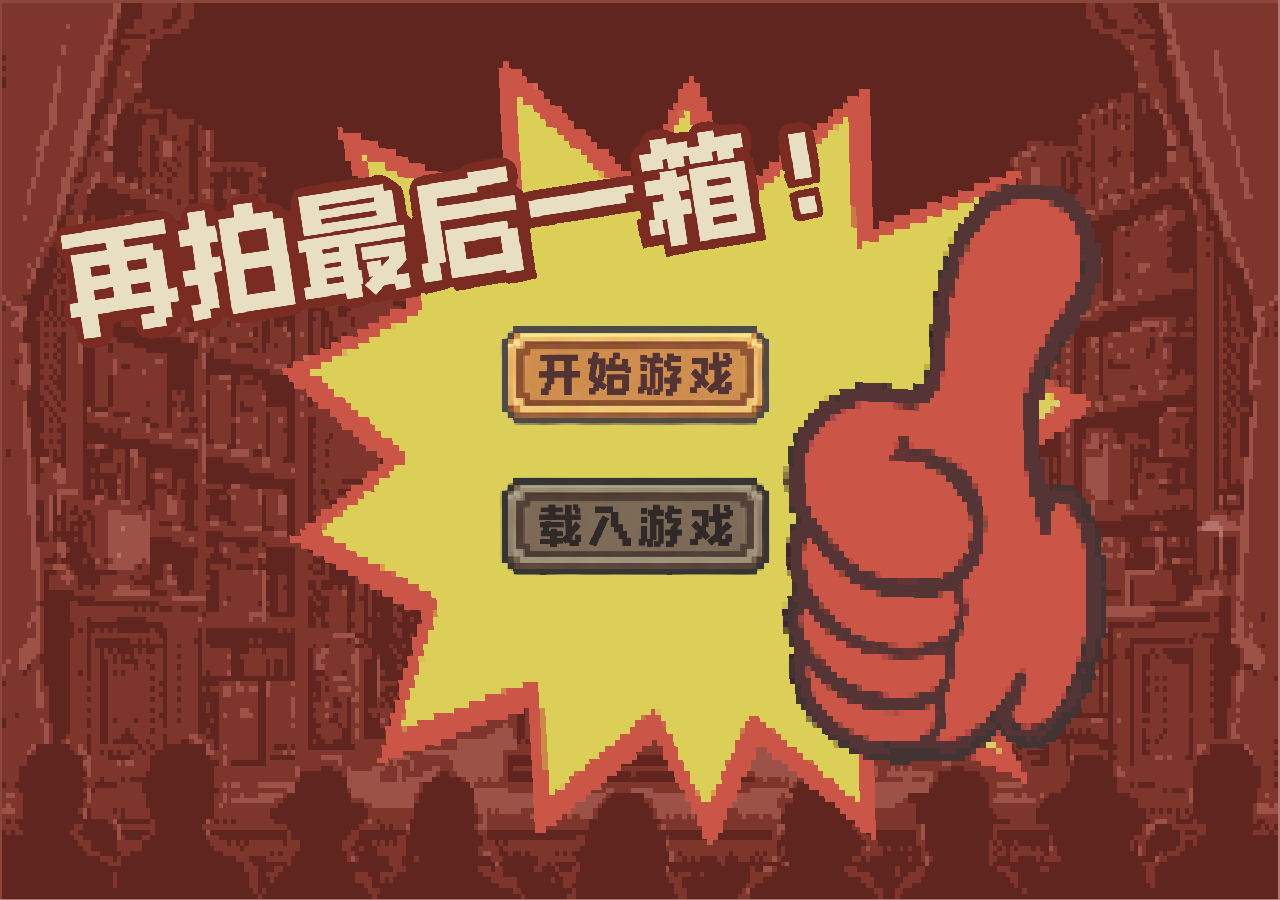
==== commit cdb75be4: "feat(v2): ship 2.0 pixel build as the default entry - index.html 切换到 2.0 像素版，1.0 入口保留为 v1.html - 纳入 " ====
--- a/index.html
+++ b/index.html
@@ -5,14 +5,14 @@
     <meta name="viewport" content="width=device-width, initial-scale=1.0" />
     <meta
       name="description"
-      content="《再拍最后一箱！》是一款以复古电脑桌面为界面的行李箱拍卖经营游戏。"
+      content="《再拍最后一箱！》是一款以无人认领行李箱为题材的像素模拟经营游戏：拍箱、开箱、检视、定价、交易，经营自己的二手小店。"
     />
     <title>再拍最后一箱！</title>
-    <link rel="stylesheet" href="./css/style.css?v=20260920-7" />
-    <script type="module" src="./js/main.js?v=20260920-7"></script>
+    <link rel="icon" href="./美术/2.0/common/物品槽位.png" />
+    <link rel="stylesheet" href="./css/v2.css?v=20261015-v21" />
   </head>
   <body>
-    <main id="app" aria-live="polite"></main>
-    <div id="live-region" class="sr-only" aria-live="assertive"></div>
+    <main id="app"></main>
+    <script type="module" src="./js/v2/main.js?v=20261015-v21"></script>
   </body>
 </html>
--- a/css/v2.css
+++ b/css/v2.css
@@ -0,0 +1,2605 @@
+/* 《再拍最后一箱！》2.0 第一部分样式。
+   逻辑分辨率 1200 x 675，界面元素按 PSD 坐标除以 2 定位。 */
+
+* {
+  box-sizing: border-box;
+}
+
+/* 像素字体：Fusion Pixel 12px（OFL 许可，见 美术/2.0/fonts/OFL.txt）。 */
+@font-face {
+  font-family: "FusionPixel";
+  src: url("../美术/2.0/fonts/fusion-pixel-12px-zh_hans.woff2") format("woff2");
+  font-display: block;
+}
+
+html,
+body {
+  margin: 0;
+  height: 100%;
+  overflow: hidden;
+  background: #0b0f14;
+  font-family: "FusionPixel", "Noto Sans SC", "Microsoft YaHei", system-ui, sans-serif;
+  -webkit-font-smoothing: none;
+  user-select: none;
+  -webkit-user-select: none;
+}
+
+#app {
+  position: fixed;
+  inset: 0;
+}
+
+#viewport {
+  position: absolute;
+  inset: 0;
+  overflow: hidden;
+}
+
+#stage {
+  position: fixed;
+  inset: 0;
+  overflow: hidden;
+  background: #0b0f14;
+  user-select: none;
+  -webkit-user-select: none;
+  touch-action: none;
+}
+
+#canvas {
+  position: absolute;
+  left: 0;
+  top: 0;
+  width: 1200px;
+  height: 675px;
+  overflow: hidden;
+  transform-origin: 0 0;
+  font-family: "FusionPixel", "Noto Sans SC", "Microsoft YaHei", monospace;
+  font-size: 14px;
+  letter-spacing: 0;
+}
+
+/* 禁止浏览器把界面图片当成可拖动对象，避免拖动时出现蓝色选中和拖影。 */
+#canvas img,
+#canvas .layer {
+  -webkit-user-drag: none;
+  user-select: none;
+  -webkit-user-select: none;
+}
+
+.scene {
+  position: absolute;
+  inset: 0;
+  display: none;
+}
+
+.scene.is-active {
+  display: block;
+}
+
+.layer {
+  position: absolute;
+  overflow: hidden;
+}
+
+/* 纯文字层只负责显示文字，不拦截鼠标。 */
+.layer.is-artless {
+  pointer-events: none;
+}
+
+.layer > img.art {
+  position: absolute;
+  inset: 0;
+  width: 100%;
+  height: 100%;
+  display: block;
+  image-rendering: pixelated;
+  pointer-events: none;
+}
+
+.layer > .value,
+.layer > .label {
+  position: absolute;
+  inset: 0;
+  display: flex;
+  align-items: center;
+  justify-content: center;
+  text-align: center;
+  white-space: pre-line;
+  line-height: 1.25;
+  color: #f4efe6;
+  font-size: 18px;
+  pointer-events: none;
+  text-shadow: 0 2px 0 rgba(0, 0, 0, 0.45);
+}
+
+.layer > .panel {
+  position: absolute;
+  inset: 0;
+  padding: 10px 12px;
+  color: #f4efe6;
+  overflow: hidden;
+  pointer-events: none;
+}
+
+.layer > .panel button {
+  pointer-events: auto;
+}
+
+.layer.is-hidden {
+  display: none !important;
+}
+
+.layer.is-clickable:hover {
+  outline: 2px solid #e0a93c;
+  outline-offset: -2px;
+  cursor: pointer;
+}
+
+.layer.is-disabled {
+  filter: grayscale(0.6) brightness(0.72);
+  cursor: not-allowed;
+}
+
+.layer.is-disabled:hover {
+  outline: none;
+}
+
+/* 橱窗是场景陈设，不需要悬停描边。 */
+.layer.is-clickable[data-name="橱窗"]:hover {
+  outline: none;
+  cursor: default;
+}
+
+/* 玩家选项是木牌：平时不描边，鼠标悬停时才亮出黄框。 */
+.layer[data-role="reply"]:hover {
+  outline: 3px solid #e0a93c;
+  outline-offset: -3px;
+  cursor: pointer;
+}
+
+/* 状态栏与日历 */
+.layer[data-name="余额"] > .value {
+  font-size: 24px;
+  color: #ffd98a;
+  justify-content: flex-end;
+  padding-right: 16px;
+}
+
+.layer[data-name="麻烦值"] > .value,
+.layer[data-name="信誉值"] > .value {
+  font-size: 18px;
+  justify-content: flex-end;
+  padding-right: 16px;
+}
+
+.layer[data-name="日历"] > .value {
+  font-size: 18px;
+}
+
+/* 日历里的两行文字，位置来自 PSD 的文字图层区域。 */
+.layer[data-name="日历_天数"] > .value,
+.layer[data-name="日历_趋势"] > .value {
+  font-size: 12px;
+  color: #4a2c17;
+  text-shadow: none;
+  white-space: nowrap;
+}
+
+.layer[data-name="日历_趋势"] > .value {
+  font-size: 12px;
+}
+
+/* 出价信息栏三行：买家一、买家二、玩家。 */
+.layer[data-name="买家一出价"] > .value,
+.layer[data-name="买家二出价"] > .value,
+.layer[data-name="玩家出价"] > .value {
+  font-size: 15px;
+  line-height: 1.35;
+  color: #2b1c10;
+  text-shadow: none;
+}
+
+.layer[data-name="当前箱子"] > .value {
+  font-size: 15px;
+  align-items: flex-end;
+  padding-bottom: 8px;
+}
+
+/* 箱子名签放到箱子上方，不压在箱体上。 */
+.layer[data-name="当前箱子"] {
+  overflow: visible;
+}
+
+.layer[data-name="当前箱子"] > .value {
+  inset: auto -40px auto -40px;
+  bottom: 100%;
+  top: auto;
+  padding: 0 0 6px;
+  font-size: 14px;
+  color: #ffd98a;
+}
+
+/* ---------- 店铺基础界面（PSD：店铺界面(2)） ---------- */
+
+/* 桌面只是拖放判定区，不拦鼠标，避免挡住货架箱子格的点击。 */
+.layer[data-name="桌面"] {
+  pointer-events: none;
+}
+
+/* 货架计数写在货架顶板上。 */
+.layer[data-name="货架_计数"] > .value {
+  font-size: 12px;
+  color: #ffe1a8;
+  text-shadow: 0 2px 0 rgba(30, 16, 6, 0.7);
+}
+
+/* 橱窗：物品按展示窗的第一个灯位摆放，文字写在展示窗内部。 */
+.layer[data-name="橱窗"] > .panel {
+  padding: 0;
+  color: #e8f3f7;
+}
+
+.layer[data-name="橱窗"] .panel h4 {
+  position: absolute;
+  left: 60px;
+  /* 标题挂在橱窗外框上方，不压在灯位上。 */
+  top: 20px;
+  margin: 0;
+  font-size: 13px;
+  color: #ffe1a8;
+}
+
+.layer[data-name="橱窗"] .win-empty {
+  position: absolute;
+  left: 58px;
+  top: 98px;
+}
+
+.win-slot {
+  position: absolute;
+  width: 96px;
+  height: 96px;
+  display: flex;
+  align-items: flex-end;
+  justify-content: center;
+}
+
+.win-slot .window-art {
+  width: auto;
+  height: 100%;
+  max-width: 100%;
+  margin: 0;
+}
+
+/* 物品格直接画在货架的格口里，去掉原来的卡片底和边框。 */
+.layer[data-name="货架上层物品格"] > .panel,
+.layer[data-name="货架下层箱子区"] > .panel {
+  padding: 0;
+}
+
+.slot-grid {
+  display: grid;
+  grid-template-columns: repeat(3, 1fr);
+  grid-template-rows: repeat(4, 1fr);
+  gap: 0;
+  height: 100%;
+  margin: 0;
+}
+
+.slot {
+  display: flex;
+  flex-direction: column;
+  align-items: center;
+  justify-content: center;
+  gap: 1px;
+  height: auto;
+  padding: 1px;
+  font-size: 11px;
+  line-height: 1.2;
+  text-align: center;
+  color: #f4efe6;
+  background: transparent;
+  border: none;
+  border-radius: 0;
+  text-shadow: 0 2px 0 rgba(10, 14, 20, 0.65);
+}
+
+.slot.filled {
+  cursor: pointer;
+  background: rgba(255, 236, 200, 0.1);
+}
+
+.slot.filled:hover {
+  background: rgba(255, 214, 138, 0.26);
+}
+
+.slot.danger {
+  background: rgba(122, 46, 46, 0.42);
+}
+
+.slot.clue {
+  background: rgba(28, 84, 96, 0.45);
+}
+
+.slot.empty {
+  background: transparent;
+}
+
+.slot-name {
+  font-size: 11px;
+  line-height: 1.15;
+}
+
+.slot-flag {
+  font-size: 10px;
+  opacity: 0.85;
+}
+
+/* 箱子格用 PSD 的木箱图当底。 */
+.box-row {
+  display: grid;
+  grid-template-columns: repeat(2, 1fr);
+  grid-template-rows: repeat(2, 1fr);
+  gap: 0;
+  height: 100%;
+  margin: 0;
+}
+
+.box-card {
+  display: flex;
+  flex-direction: column;
+  align-items: center;
+  justify-content: center;
+  gap: 2px;
+  padding: 4px 6px;
+  font-size: 11px;
+  line-height: 1.2;
+  color: #2b1a0c;
+  text-align: center;
+  cursor: pointer;
+  background: url("../美术/2.0/shop/箱位一.png") no-repeat center / contain;
+  border: none;
+  border-radius: 0;
+}
+
+.box-card:hover {
+  filter: brightness(1.12);
+}
+
+.box-size {
+  font-size: 12px;
+  font-weight: 700;
+}
+
+.box-info {
+  font-size: 10px;
+}
+
+/* 箱子信息面板是浅木色底板，文字改成深色才看得清。 */
+.layer[data-name="箱子信息面板"] .panel,
+.layer[data-name="箱子信息面板"] .panel h4,
+.layer[data-name="箱子信息面板"] .panel ul.facts li,
+.layer[data-name="箱子信息面板"] .panel p {
+  color: #33210f;
+}
+
+.layer[data-name="箱子信息面板"] .panel h4 {
+  color: #241606;
+}
+
+.layer[data-name="箱子信息面板"] .panel .meta {
+  color: #6a4d2a;
+}
+
+.layer[data-name="箱子信息面板"] .panel .pos {
+  color: #1d5c2f;
+}
+
+.layer[data-name="箱子信息面板"] .panel .risk {
+  color: #8c2b18;
+}
+
+.layer[data-name="箱子信息面板"] .panel .bidline {
+  border-top-color: rgba(60, 38, 16, 0.35);
+}
+
+.layer[data-name="箱子信息面板"] .panel .bidline b {
+  color: #7a3208;
+}
+
+/* 现场报价板同样是浅色底板，文字压深并避开底部的两个按钮。 */
+.layer[data-name="预览面板"] > .panel {
+  padding: 26px 28px 96px;
+}
+
+.layer[data-name="预览面板"] .panel,
+.layer[data-name="预览面板"] .panel p,
+.layer[data-name="预览面板"] .panel li,
+.layer[data-name="预览面板"] .panel h4 {
+  color: #33210f;
+}
+
+.layer[data-name="预览面板"] .panel h4 {
+  color: #241606;
+  font-size: 15px;
+}
+
+.layer[data-name="预览面板"] .panel .meta {
+  color: #6a4d2a;
+}
+
+.layer[data-name="预览面板"] .panel .total {
+  color: #7a3208;
+  font-weight: 700;
+}
+
+.layer[data-name="预览面板"] .offers li.offer {
+  border-bottom-color: rgba(60, 38, 16, 0.28);
+}
+
+.layer[data-name="预览面板"] .offers li.refused {
+  color: #8c2b18;
+}
+
+.layer[data-name="加价"] > .label,
+.layer[data-name="放弃"] > .label {
+  font-size: 22px;
+}
+
+.layer[data-name="小黑"] > .art,
+.layer[data-name="成交印章"] > .art,
+.layer[data-name="今日结束牌"] > .art {
+  object-fit: contain;
+}
+
+.layer[data-name="成交印章"] > .label {
+  font-size: 34px;
+  color: #2a1a06;
+}
+
+.layer[data-name="今日结束牌"] > .label {
+  font-size: 20px;
+}
+
+/* 信息板 */
+.panel h4 {
+  margin: 0 0 6px;
+  font-size: 13px;
+  color: #ffe1a8;
+}
+
+.panel .grid {
+  display: flex;
+  gap: 10px;
+}
+
+.panel .col {
+  flex: 1;
+  min-width: 0;
+}
+
+.panel ul.facts {
+  list-style: none;
+  margin: 0;
+  padding: 0;
+  font-size: 12px;
+  line-height: 1.55;
+}
+
+.panel p {
+  margin: 2px 0;
+  font-size: 12px;
+  line-height: 1.35;
+}
+
+.panel .meta {
+  color: #a9bfd2;
+}
+
+.panel .pos {
+  color: #8fe0a8;
+}
+
+.panel .risk {
+  color: #f09a8a;
+}
+
+.panel .bidline {
+  display: flex;
+  flex-wrap: wrap;
+  gap: 6px 14px;
+  margin-top: 8px;
+  padding-top: 8px;
+  border-top: 2px solid rgba(255, 255, 255, 0.16);
+  font-size: 12px;
+}
+
+.panel .bidline b {
+  color: #ffd98a;
+}
+
+.chip {
+  display: inline-block;
+  margin: 2px 6px 2px 0;
+  padding: 2px 8px;
+  font-size: 12px;
+  color: #dfe9f2;
+  background: rgba(0, 0, 0, 0.28);
+  border: 2px solid rgba(255, 255, 255, 0.18);
+  border-radius: 4px;
+}
+
+.chip.lead {
+  color: #241a08;
+  background: #e0a93c;
+  border-color: #ffd98a;
+}
+
+/* 黑匣广告海报 */
+.loan h3 {
+  margin: 0 0 6px;
+  font-size: 18px;
+  color: #ffd98a;
+}
+
+.loan p {
+  margin: 0 0 10px;
+  font-size: 12px;
+  color: #cfe0ee;
+}
+
+.loan .actions {
+  display: flex;
+  gap: 10px;
+  margin-top: 14px;
+}
+
+.btn {
+  flex: 1;
+  padding: 10px 12px;
+  font-size: 14px;
+  color: #ffe9c0;
+  background: #7a4f22;
+  border: 2px solid #b8884a;
+  border-radius: 6px;
+  cursor: pointer;
+}
+
+.btn:hover {
+  background: #8d5d2a;
+}
+
+.btn.primary {
+  font-weight: 700;
+  color: #3a2410;
+  background: #e0a93c;
+  border-color: #ffd98a;
+}
+
+.btn.primary:hover {
+  background: #eebc55;
+}
+
+/* 处置界面路线卡片 */
+.layer[data-name="原封转卖"],
+.layer[data-name="现场开箱"],
+.layer[data-name="带回家"],
+.layer[data-name="预览面板"],
+.layer[data-name="全部卖给现场"],
+.layer[data-name="全部带回家"],
+.layer[data-name="货架上层物品格"],
+.layer[data-name="买家对话气泡"],
+.layer[data-name="玩家选项一"],
+.layer[data-name="玩家选项二"],
+.layer[data-name="玩家选项三"] {
+  color: #16232e;
+}
+
+/* 浅色底板上的文字直接压深，并去掉深色描边阴影。 */
+.layer[data-name="原封转卖"] > .label,
+.layer[data-name="现场开箱"] > .label,
+.layer[data-name="带回家"] > .label,
+.layer[data-name="预览面板"] > .label,
+.layer[data-name="全部卖给现场"] > .label,
+.layer[data-name="全部带回家"] > .label,
+.layer[data-name="货架上层物品格"] > .label,
+.layer[data-name="买家对话气泡"] > .label {
+  color: #16232e;
+  text-shadow: none;
+}
+
+.layer[data-name="货架上层物品格"] .panel h4 {
+  color: #5a3c1c;
+}
+
+/* 拍卖锤的名字写在锤子下方，不压在锤体上。 */
+.layer[data-name="拍卖锤"] {
+  overflow: visible;
+}
+
+.layer[data-name="拍卖锤"] > .label {
+  inset: auto 0 -8px 0;
+  height: 32px;
+  font-size: 18px;
+  color: #ffe9c0;
+  text-shadow: 0 2px 0 rgba(30, 16, 6, 0.7);
+}
+
+/* 营业牌的字居中在木牌上，不贴着挂链。 */
+.layer[data-name="营业牌"] > .label {
+  inset: 28px 0 0 0;
+  font-size: 18px;
+}
+
+/* 买家对话气泡：和引导气泡同一套像素木框。 */
+.layer[data-name="买家对话气泡"] {
+  border: 5px solid transparent;
+  border-image-source: url("../美术/2.0/mascot/气泡.png");
+  border-image-slice: 5 fill;
+  border-image-width: 5px;
+  border-image-repeat: stretch;
+  image-rendering: pixelated;
+}
+
+.layer[data-name="买家对话气泡"] > .panel {
+  color: #f1e6c8;
+  padding: 12px 16px;
+}
+
+/* 线索物品的特殊会话可能一次说两句。 */
+.layer[data-name="买家对话气泡"] .speech {
+  white-space: pre-line;
+}
+
+/* 玩家三个选项用通用UI按键做九宫格底，选项本身可点。 */
+.layer.is-artless[data-role="reply"] {
+  pointer-events: auto;
+  cursor: pointer;
+}
+
+.layer[data-role="reply"] {
+  border: 8px solid transparent;
+  border-image-source: url("../美术/2.0/common/通用UI按键.png");
+  border-image-slice: 22 fill;
+  border-image-width: 8px;
+  border-image-repeat: stretch;
+  image-rendering: pixelated;
+}
+
+.layer[data-role="reply"] > .label {
+  color: #ffe9c0;
+  font-size: 12px;
+  line-height: 1.25;
+  padding: 0 6px;
+  text-shadow: 0 2px 0 rgba(40, 20, 6, 0.6);
+}
+
+.layer[data-role="reply"]:hover {
+  filter: brightness(1.15);
+}
+
+.layer[data-name="货架上层物品格"] > .panel {
+  color: #3a2a16;
+}
+
+.layer[data-name="货架上层物品格"] .panel .meta {
+  color: #5a4326;
+}
+
+.quote-warning {
+  margin: 8px 0;
+  padding: 8px 10px;
+  font-size: 12px;
+  line-height: 1.5;
+  color: #2a1a06;
+  background: #ffe6a8;
+  border-left: 4px solid #d08a1c;
+  border-radius: 4px;
+}
+
+.quote-warning b {
+  color: #8a3a06;
+}
+
+.layer[data-name="原封转卖"] .panel h4,
+.layer[data-name="现场开箱"] .panel h4,
+.layer[data-name="带回家"] .panel h4,
+.layer[data-name="预览面板"] .panel h4 {
+  color: #0f3a5c;
+}
+
+.layer[data-name="预览面板"] .panel .meta,
+.layer[data-name="带回家"] .panel .meta,
+.layer[data-name="货架上层物品格"] .panel .meta {
+  color: #3d5871;
+}
+
+.layer[data-name="原封转卖"] > .panel,
+.layer[data-name="现场开箱"] > .panel,
+.layer[data-name="带回家"] > .panel {
+  /* 卡片左边是道具图标格，文字区域从图标右侧开始。 */
+  padding: 10px 5% 10px 33%;
+}
+
+.layer[data-name="全部卖给现场"] > .label,
+.layer[data-name="全部带回家"] > .label {
+  font-size: 16px;
+  color: #ffe9c0;
+  text-shadow: 0 2px 0 rgba(40, 20, 6, 0.6);
+}
+
+/* 处置界面的箱子名签放到箱子上方，和拍卖界面一致。 */
+.layer[data-name="箱子"] {
+  overflow: visible;
+}
+
+/* 现场开箱：这次开出的物品摊在箱子里。 */
+.layer[data-name="箱子"] > .panel {
+  padding: 0;
+}
+
+.box-open-row {
+  position: absolute;
+  left: 30px;
+  right: 32px;
+  top: 24px;
+  height: 234px;
+  display: flex;
+  align-items: center;
+  justify-content: center;
+  gap: 6px;
+}
+
+.box-open-item {
+  display: flex;
+  flex-direction: column;
+  align-items: center;
+  gap: 2px;
+  width: 82px;
+  font-size: 11px;
+  line-height: 1.2;
+  color: #e8dcc0;
+  text-align: center;
+}
+
+.box-open-item.refused {
+  color: #f0a08c;
+}
+
+.box-open-art {
+  display: block;
+  width: 70px;
+  height: 70px;
+  object-fit: contain;
+  image-rendering: pixelated;
+  pointer-events: none;
+}
+
+.box-open-price {
+  color: #ffd98a;
+  font-weight: 700;
+}
+
+.box-open-item.refused .box-open-price {
+  color: #f0a08c;
+}
+
+.layer[data-name="箱子"] > .value {
+  inset: auto -40px auto -40px;
+  bottom: 100%;
+  top: auto;
+  padding: 0 0 6px;
+  font-size: 16px;
+  color: #ffd98a;
+}
+
+/* 货架容量不足提示用通用按键美术，文字用浅色。 */
+.layer[data-name="货架容量不足"] > .label {
+  font-size: 18px;
+  color: #ffe9c0;
+  text-shadow: 0 2px 0 rgba(40, 20, 6, 0.6);
+}
+
+.card strong {
+  display: block;
+  font-size: 16px;
+  color: #241606;
+}
+
+.card p {
+  margin: 2px 0;
+  font-size: 12px;
+  line-height: 1.35;
+  color: #33210f;
+}
+
+.card .quote {
+  font-size: 13px;
+  font-weight: 700;
+  color: #7a3208;
+}
+
+.card .meta {
+  color: #6a4d2a;
+}
+
+/* 现场开箱预览 */
+.offers {
+  list-style: none;
+  margin: 0 0 8px;
+  padding: 0;
+}
+
+.offers li.offer {
+  display: flex;
+  justify-content: space-between;
+  gap: 8px;
+  padding: 3px 0;
+  font-size: 12px;
+  border-bottom: 2px solid rgba(15, 40, 60, 0.14);
+}
+
+.offers li.refused {
+  color: #7a2e2e;
+}
+
+.offers .price {
+  font-weight: 700;
+  color: #0f3a5c;
+}
+
+.total {
+  margin: 6px 0 0;
+  font-size: 14px;
+  font-weight: 700;
+  color: #0f3a5c;
+}
+
+/* 提示与遮罩 */
+.toast {
+  position: absolute;
+  left: 50%;
+  bottom: 26px;
+  z-index: 80;
+  padding: 10px 18px;
+  font-size: 14px;
+  color: #f6ebd8;
+  background: rgba(12, 18, 24, 0.94);
+  border: 2px solid #e0a93c;
+  border-radius: 6px;
+  transform: translateX(-50%);
+}
+
+.toast[hidden] {
+  display: none;
+}
+
+.overlay {
+  position: fixed;
+  inset: 0;
+  z-index: 50;
+  display: grid;
+  place-items: center;
+  background: rgba(6, 10, 14, 0.84);
+}
+
+.overlay[hidden] {
+  display: none;
+}
+
+.menu,
+.settle {
+  width: 430px;
+  padding: 26px 28px;
+  color: #eaf1f6;
+  text-align: center;
+  background: #141c26;
+  border: 3px solid #2e4358;
+  border-radius: 8px;
+}
+
+.menu h1,
+.settle h2 {
+  margin: 0 0 6px;
+  font-size: 24px;
+}
+
+.menu .sub {
+  margin: 0 0 20px;
+  font-size: 13px;
+  color: #8fa6bb;
+}
+
+.menu .hint {
+  margin: 14px 0 0;
+  font-size: 12px;
+  color: #7d93a8;
+}
+
+.settle ul.facts {
+  margin: 0 0 18px;
+  padding: 0;
+  font-size: 14px;
+  line-height: 1.9;
+  list-style: none;
+  text-align: left;
+}
+
+.menu-btn {
+  display: block;
+  width: 100%;
+  margin: 8px 0 0;
+  padding: 12px;
+  font-size: 16px;
+  color: #ffe9c0;
+  background: #7a4f22;
+  border: 2px solid #b8884a;
+  border-radius: 6px;
+  cursor: pointer;
+}
+
+.menu-btn:hover:not(:disabled) {
+  background: #8d5d2a;
+}
+
+.menu-btn:disabled {
+  opacity: 0.45;
+  cursor: not-allowed;
+}
+
+.menu-btn.danger {
+  background: #7a2e2e;
+  border-color: #b06060;
+}
+
+/* ---------- 第二部分：店铺 ---------- */
+
+.panel .actions {
+  display: flex;
+  flex-wrap: wrap;
+  gap: 8px;
+  margin-top: 10px;
+}
+
+.panel .actions .btn {
+  flex: 0 0 auto;
+  padding: 7px 12px;
+  font-size: 13px;
+}
+
+.btn:disabled {
+  opacity: 0.45;
+  cursor: not-allowed;
+}
+
+.hint {
+  margin: 6px 0;
+  font-size: 12px;
+  color: #ffd98a;
+}
+
+/* 货架格子的样式见上方的店铺基础界面区块。 */
+
+/* 箱子格的样式见上方的店铺基础界面区块。 */
+
+.empty {
+  font-size: 12px;
+  color: #cbb898;
+}
+
+.trust {
+  font-size: 14px;
+  color: #ffd98a;
+}
+
+.speech {
+  margin: 4px 0;
+  font-size: 14px;
+  line-height: 1.4;
+}
+
+.layer[data-role="reply"] > .label {
+  padding: 0 8px;
+  font-size: 13px;
+  line-height: 1.25;
+}
+
+/* 检视台 */
+.layer[data-name="检视台弹层"] > .panel,
+.layer[data-name="物品视图"] > .panel,
+.layer[data-name="操作区"] > .panel,
+.layer[data-name="工具带"] > .panel,
+.layer[data-name="出售页面"] > .panel,
+.layer[data-name="商城页面"] > .panel,
+.layer[data-name="万物通页面"] > .panel,
+.layer[data-name="记事本_左页"] > .panel,
+.layer[data-name="记事本_右页"] > .panel,
+.layer[data-name="日历展开"] > .panel,
+.layer[data-name="物品详情窗口"] > .panel {
+  pointer-events: auto;
+  overflow-y: auto;
+}
+
+.item-frame {
+  display: flex;
+  align-items: center;
+  justify-content: center;
+  height: 200px;
+  margin: 10px 0;
+  background: rgba(0, 0, 0, 0.3);
+  border: 3px solid #4a5d6e;
+  border-radius: 8px;
+}
+
+.item-mark {
+  font-size: 26px;
+  color: #ffd98a;
+}
+
+/* 物品工作台 */
+.item-stage {
+  position: absolute;
+  left: 50%;
+  top: 36px;
+  width: 290px;
+  height: 290px;
+  margin: 0 0 0 -145px;
+  overflow: hidden;
+  cursor: crosshair;
+  background: radial-gradient(
+    circle at 50% 42%,
+    rgba(72, 48, 24, 0.18),
+    rgba(26, 15, 6, 0.52)
+  );
+  border: 3px solid #8a5f2a;
+  border-radius: 8px;
+  touch-action: none;
+}
+
+.item-art {
+  position: absolute;
+  inset: 0;
+  display: flex;
+  flex-direction: column;
+  align-items: center;
+  justify-content: center;
+  gap: 6px;
+  font-size: 15px;
+  color: #ffe9c0;
+  background: none;
+}
+
+.item-art b {
+  font-size: 22px;
+  color: #ffd98a;
+}
+
+.dirt {
+  position: absolute;
+  border-radius: 50%;
+  background: radial-gradient(circle, rgba(92, 74, 48, 0.95), rgba(92, 74, 48, 0.55));
+  box-shadow: 0 0 12px rgba(0, 0, 0, 0.4);
+  pointer-events: none;
+}
+
+.brush {
+  position: absolute;
+  inset: 0;
+  pointer-events: none;
+}
+
+.lens {
+  position: absolute;
+  overflow: hidden;
+  pointer-events: none;
+  background: #1b2a38;
+  border: 3px solid #cfd8e2;
+  border-radius: 50%;
+  box-shadow: 0 0 0 3px rgba(15, 40, 60, 0.6), 0 6px 16px rgba(0, 0, 0, 0.45);
+}
+
+.lens-inner {
+  position: absolute;
+  left: 0;
+  top: 0;
+  width: 300px;
+  height: 300px;
+  transform-origin: 0 0;
+}
+
+.lens-inner .item-art {
+  position: absolute;
+  inset: 0;
+}
+
+.spot {
+  position: absolute;
+  padding: 2px 6px;
+  font-size: 11px;
+  color: #241a08;
+  background: #ffd98a;
+  border-radius: 4px;
+  transform: translate(-50%, -50%);
+  pointer-events: none;
+}
+
+.screw {
+  position: absolute;
+  width: 34px;
+  height: 34px;
+  font-size: 16px;
+  color: #eaf1f6;
+  cursor: pointer;
+  background: #6b7d8c;
+  border: 2px solid #9fb2c0;
+  border-radius: 50%;
+}
+
+.screw.out {
+  color: #7d93a8;
+  background: #2b3945;
+  border-color: #46596a;
+}
+
+.cover {
+  position: absolute;
+  left: 14%;
+  top: 32%;
+  width: 72%;
+  height: 32%;
+  display: flex;
+  align-items: center;
+  justify-content: center;
+  font-size: 13px;
+  color: #dfe9f2;
+  cursor: pointer;
+  background: rgba(120, 140, 160, 0.35);
+  border: 2px solid #7d93a8;
+  border-radius: 6px;
+}
+
+.cover.open {
+  transform: translate(58%, -6%) rotate(8deg);
+  opacity: 0.55;
+}
+
+.ghost {
+  position: absolute;
+  width: 44%;
+  height: 16%;
+  display: flex;
+  align-items: center;
+  justify-content: center;
+  font-size: 11px;
+  color: #9fb2c0;
+  border: 2px dashed #7d93a8;
+  border-radius: 6px;
+  transform: translate(-50%, -50%);
+}
+
+.part {
+  position: absolute;
+  padding: 4px 8px;
+  font-size: 11px;
+  color: #241a08;
+  background: #c8a24a;
+  border-radius: 4px;
+  transform: translate(-50%, -50%);
+}
+
+.part.mounted {
+  cursor: pointer;
+}
+
+.part.tray {
+  position: static;
+  transform: none;
+  cursor: grab;
+}
+
+.tray-slot {
+  position: absolute;
+  left: 6%;
+  right: 6%;
+  bottom: 5%;
+  min-height: 22%;
+  display: flex;
+  align-items: center;
+  justify-content: center;
+  gap: 8px;
+  font-size: 11px;
+  color: #9fb2c0;
+  background: rgba(0, 0, 0, 0.3);
+  border: 2px solid #46596a;
+  border-radius: 6px;
+}
+
+.forge-target {
+  position: absolute;
+  left: 28%;
+  top: 24%;
+  width: 44%;
+  height: 42%;
+  border: 2px dashed #ffd98a;
+  border-radius: 8px;
+}
+
+.forge-piece {
+  position: absolute;
+  left: 50%;
+  top: 78%;
+  padding: 6px 10px;
+  font-size: 12px;
+  color: #241a08;
+  cursor: grab;
+  background: #e0a93c;
+  border-radius: 6px;
+  transform: translate(-50%, -50%);
+}
+
+.facts .good {
+  color: #8fe0a8;
+}
+
+.facts .bad {
+  color: #f09a8a;
+}
+
+/* ---------- 第三部分：小黑与记事本 ---------- */
+
+.mascot {
+  position: absolute;
+  left: 20px;
+  top: 500px;
+  z-index: 68;
+  display: flex;
+  align-items: flex-end;
+  gap: 10px;
+  max-width: 660px;
+  pointer-events: none;
+}
+
+.mascot.flip {
+  flex-direction: row-reverse;
+}
+
+/* 单步聚焦的目标按键用琥珀色描边标出来。 */
+.layer.is-focus {
+  outline: 3px solid #e0a93c;
+  outline-offset: -3px;
+}
+
+/* 下层箱子区是四格网格，教学高亮改成框住箱子本身，别框住整块区域。 */
+.layer[data-name="货架下层箱子区"].is-focus {
+  outline: none;
+}
+
+.layer[data-name="货架下层箱子区"].is-focus > .panel > .box-row > .box-card {
+  outline: 3px solid #e0a93c;
+  outline-offset: -3px;
+}
+
+/* 「拖到桌面」引导：一条虚线轨迹加一个来回移动的手形提示。 */
+.drag-hint {
+  position: absolute;
+  left: 0;
+  top: 0;
+  z-index: 69;
+  pointer-events: none;
+}
+
+.drag-hint[hidden] {
+  display: none;
+}
+
+.drag-trail {
+  position: absolute;
+  height: 4px;
+  transform-origin: 0 50%;
+  background-image: repeating-linear-gradient(
+    90deg,
+    #ffd98a 0 10px,
+    rgba(255, 217, 138, 0) 10px 20px
+  );
+}
+
+.drag-hand {
+  position: absolute;
+  left: 0;
+  top: 0;
+  width: 34px;
+  height: 34px;
+  margin: -17px 0 0 -17px;
+  background: #ffd98a;
+  border: 3px solid #8a5a12;
+  border-radius: 50%;
+  animation: dragMove 1.8s ease-in-out infinite;
+}
+
+.drag-hand::after {
+  content: "";
+  position: absolute;
+  left: 8px;
+  top: 9px;
+  width: 12px;
+  height: 12px;
+  background: #8a5a12;
+  border-radius: 50%;
+}
+
+@keyframes dragMove {
+  0% {
+    transform: translate(var(--from-x), var(--from-y)) scale(0.9);
+    opacity: 0;
+  }
+  20% {
+    opacity: 1;
+  }
+  60% {
+    transform: translate(var(--to-x), var(--to-y)) scale(1.05);
+    opacity: 1;
+  }
+  100% {
+    transform: translate(var(--to-x), var(--to-y)) scale(1.05);
+    opacity: 0;
+  }
+}
+
+/* 买家对话和选项盖住其余界面，避免被小黑或场景信息压住。 */
+.layer[data-name="买家对话气泡"],
+.layer[data-role="reply"] {
+  z-index: 72;
+}
+
+/* 买家到店后摆在桌面上的待谈物品。 */
+.desk-item {
+  position: absolute;
+  left: 50%;
+  top: 50%;
+  display: flex;
+  flex-direction: column;
+  gap: 2px;
+  width: 190px;
+  padding: 10px 12px;
+  font-size: 12px;
+  /* 物品直接摆在木桌上，不铺卡片底色。 */
+  color: #f4efe6;
+  text-align: left;
+  cursor: pointer;
+  text-shadow: 0 2px 0 rgba(10, 14, 20, 0.65);
+  background: transparent;
+  border: none;
+  border-radius: 0;
+  transform: translate(-50%, -50%);
+}
+
+.desk-item b {
+  font-size: 14px;
+}
+
+.desk-item:hover {
+  filter: brightness(1.14);
+}
+
+.desk-item::after {
+  content: "点击查看物品详细信息";
+  position: absolute;
+  left: 50%;
+  top: -30px;
+  display: none;
+  padding: 4px 8px;
+  font-size: 11px;
+  color: #241a08;
+  background: #ffd98a;
+  border-radius: 4px;
+  white-space: nowrap;
+  transform: translateX(-50%);
+}
+
+.desk-item:hover::after {
+  display: block;
+}
+
+/* 开场和纯说明步骤：整屏压暗，让小黑和对话框成为唯一焦点。 */
+.intro-dim {
+  position: absolute;
+  inset: 0;
+  z-index: 66;
+  background: rgba(6, 10, 14, 0.68);
+}
+
+.intro-dim[hidden] {
+  display: none;
+}
+
+/* 教学期间的背景压暗，只做视觉处理，点击拦截交给代码判断。 */
+.layer.is-tutorial-dim {
+  filter: brightness(0.42);
+}
+
+/* 检视台里提示下一步该点的按键。 */
+.is-hint {
+  outline: 3px solid #ffd98a;
+  outline-offset: 2px;
+  animation: hintPulse 1.1s ease-in-out infinite;
+}
+
+@keyframes hintPulse {
+  0%,
+  100% {
+    box-shadow: 0 0 0 0 rgba(255, 217, 138, 0.55);
+  }
+  50% {
+    box-shadow: 0 0 0 8px rgba(255, 217, 138, 0);
+  }
+}
+
+.drag-ghost {
+  position: absolute;
+  z-index: 64;
+  padding: 6px 10px;
+  font-size: 12px;
+  color: #16232e;
+  pointer-events: none;
+  background: #ffd98a;
+  border-radius: 6px;
+  transform: translate(-50%, -50%);
+}
+
+.sheet-close {
+  position: absolute;
+  right: 8px;
+  top: 8px;
+  width: 32px;
+  height: 32px;
+  font-size: 20px;
+  line-height: 1;
+  color: #ffe9c0;
+  cursor: pointer;
+  background: rgba(58, 36, 18, 0.92);
+  border: 2px solid #a9762f;
+  border-radius: 6px;
+}
+
+.sheet-close:hover {
+  color: #3a2410;
+  background: #e0a93c;
+  border-color: #ffd98a;
+}
+
+/* 万物通检索窗口，样式参考电脑搜索页 */
+.univ-bar {
+  display: flex;
+  align-items: baseline;
+  gap: 10px;
+  padding-bottom: 8px;
+  border-bottom: 2px solid rgba(120, 86, 40, 0.22);
+}
+
+.univ-bar b {
+  font-size: 18px;
+  color: #2f8a54;
+}
+
+.univ-bar span {
+  font-size: 12px;
+  color: #7c6a4e;
+}
+
+/* 搜索框的底图自带边框和放大镜，词条写在左边的输入区里。 */
+.layer[data-name="搜索_搜索框"] > .panel {
+  display: flex;
+  align-items: center;
+  padding: 8px 52px 8px 14px;
+}
+
+.univ-input {
+  font-size: 13px;
+  color: #5b6b79;
+}
+
+/* 检索结果排在搜索框下面，长结果在窗口里滚。 */
+.univ-results {
+  position: absolute;
+  left: 88px;
+  right: 88px;
+  top: 320px;
+  bottom: 24px;
+  display: flex;
+  flex-direction: column;
+  gap: 6px;
+}
+
+.univ-results > .univ-list {
+  flex: 1 1 auto;
+  min-height: 0;
+  overflow-y: auto;
+}
+
+.univ-results > .meta {
+  flex: 0 0 auto;
+  margin: 0;
+}
+
+.univ-list {
+  list-style: none;
+  margin: 0;
+  padding: 0;
+}
+
+.univ-card {
+  padding: 10px 12px;
+  margin-bottom: 8px;
+  background: rgba(120, 86, 40, 0.1);
+  border-left: 4px solid #8a5a12;
+  border-radius: 6px;
+}
+
+.univ-type {
+  font-size: 12px;
+  color: #8a5a12;
+}
+
+.univ-card p {
+  margin: 4px 0;
+  font-size: 13px;
+  line-height: 1.5;
+  color: #3d2a12;
+}
+
+.univ-keys {
+  font-size: 11px;
+  color: #7c6a4e;
+}
+
+.mascot[hidden] {
+  display: none;
+}
+
+.mascot-art {
+  width: 180px;
+  height: 151px;
+  image-rendering: pixelated;
+  flex: 0 0 auto;
+}
+
+.mascot-bubble {
+  position: relative;
+  max-width: 400px;
+  padding: 10px 12px;
+  color: #3a2410;
+  background: transparent;
+  border: 8px solid transparent;
+  border-radius: 0;
+  /* 暖色像素气泡：九宫格边框，米白底 + 木棕边框，2 倍像素放大。 */
+  border-image-source: url("../美术/2.0/mascot/气泡_暖.png");
+  border-image-slice: 4 fill;
+  border-image-width: 8px;
+  border-image-repeat: stretch;
+  image-rendering: pixelated;
+}
+
+/* 气泡尾巴指向小黑；气泡翻到另一侧时换成右侧尾巴。 */
+.mascot-bubble::after {
+  content: "";
+  position: absolute;
+  left: -19px;
+  bottom: 14px;
+  width: 18px;
+  height: 18px;
+  background: url("../美术/2.0/mascot/气泡尾巴左_暖.png") no-repeat center / contain;
+  image-rendering: pixelated;
+}
+
+.mascot.flip .mascot-bubble::after {
+  left: auto;
+  right: -19px;
+  background-image: url("../美术/2.0/mascot/气泡尾巴右_暖.png");
+}
+
+.mascot-text {
+  margin: 0 0 8px;
+  font-size: 16px;
+  line-height: 1.5;
+  color: #3a2410;
+  text-shadow: none;
+}
+
+.mascot-options {
+  display: flex;
+  flex-wrap: wrap;
+  gap: 8px;
+  pointer-events: none;
+}
+
+.mascot-btn {
+  pointer-events: auto;
+}
+
+/* 只有气泡里的按钮拦点击，头像和文字不挡操作。 */
+.mascot.is-modal .mascot-bubble {
+  pointer-events: auto;
+}
+
+.mascot-btn {
+  padding: 8px 14px;
+  font-size: 14px;
+  color: #ffe9c0;
+  cursor: pointer;
+  background: transparent;
+  border: 8px solid transparent;
+  border-radius: 6px;
+  /* 选项木牌：和气泡同一套暖色像素边框。 */
+  border-image-source: url("../美术/2.0/common/通用UI按键.png");
+  border-image-slice: 22 fill;
+  border-image-width: 8px;
+  border-image-repeat: stretch;
+  image-rendering: pixelated;
+  text-shadow: 0 2px 0 rgba(40, 20, 6, 0.55);
+}
+
+.mascot-btn:hover {
+  filter: brightness(1.12);
+}
+
+.mascot-hint {
+  display: block;
+  font-size: 11px;
+  color: #ffce87;
+  text-shadow: none;
+}
+
+.mascot-btn.ghost {
+  color: #6a4d2a;
+  background: transparent;
+  border-image: none;
+  border-color: transparent;
+}
+
+.note-result {
+  margin: 6px 0;
+  padding: 6px 8px;
+  background: rgba(255, 255, 255, 0.06);
+  border-left: 3px solid #e0a93c;
+  border-radius: 4px;
+}
+
+.note-result b {
+  font-size: 12px;
+  color: #ffd98a;
+}
+
+.note-result p {
+  margin: 2px 0 0;
+  font-size: 12px;
+  line-height: 1.45;
+}
+
+.chip-btn:disabled {
+  opacity: 0.45;
+  cursor: not-allowed;
+}
+
+.level-list {
+  list-style: none;
+  margin: 8px 0;
+  padding: 0;
+}
+
+.level-row {
+  padding: 8px 10px;
+  margin-bottom: 6px;
+  background: rgba(255, 255, 255, 0.05);
+  border-radius: 6px;
+}
+
+.level-row.current {
+  border: 2px solid #e0a93c;
+}
+
+.op-list {
+  list-style: none;
+  margin: 6px 0;
+  padding: 0;
+}
+
+.op-row {
+  display: flex;
+  justify-content: space-between;
+  padding: 3px 0;
+  font-size: 12px;
+  border-bottom: 2px solid rgba(255, 255, 255, 0.1);
+}
+
+.op-row.done {
+  color: #8fe0a8;
+}
+
+.op-state {
+  color: #a9bfd2;
+}
+
+.timing {
+  position: relative;
+  height: 34px;
+  margin: 10px 0 4px;
+  cursor: pointer;
+  background: rgba(0, 0, 0, 0.4);
+  border: 2px solid rgba(255, 255, 255, 0.2);
+  border-radius: 4px;
+}
+
+.timing-zone {
+  position: absolute;
+  top: 0;
+  bottom: 0;
+  background: rgba(143, 224, 168, 0.35);
+}
+
+.timing-marker {
+  position: absolute;
+  top: -2px;
+  bottom: -2px;
+  width: 4px;
+  margin-left: -2px;
+  background: #ffd98a;
+}
+
+.chips {
+  display: flex;
+  flex-wrap: wrap;
+  gap: 6px;
+  margin: 4px 0 8px;
+}
+
+.chip-btn {
+  padding: 6px 10px;
+  font-size: 12px;
+  color: #ffe9c0;
+  cursor: pointer;
+  background: #7a4f22;
+  border: 2px solid #b8884a;
+  border-radius: 6px;
+}
+
+.chip-btn:hover {
+  background: #8d5d2a;
+}
+
+.chip-btn.on {
+  color: #3a2410;
+  background: #e0a93c;
+  border-color: #ffd98a;
+}
+
+.row {
+  display: flex;
+  align-items: center;
+  gap: 10px;
+  margin: 6px 0;
+  font-size: 13px;
+}
+
+.row input[type="range"] {
+  flex: 1;
+  accent-color: #e0a93c;
+  pointer-events: auto;
+}
+
+.price-read {
+  color: #ffd98a;
+  font-weight: 700;
+}
+
+.mall-list {
+  list-style: none;
+  margin: 6px 0;
+  padding: 0;
+}
+
+.mall-row {
+  display: flex;
+  align-items: center;
+  justify-content: space-between;
+  gap: 12px;
+  padding: 8px 0;
+  border-bottom: 2px solid rgba(255, 255, 255, 0.1);
+}
+
+.mall-info {
+  flex: 1;
+  min-width: 0;
+}
+
+.mall-buy {
+  display: flex;
+  align-items: center;
+  gap: 10px;
+}
+
+.cal-strip {
+  display: flex;
+  flex-wrap: wrap;
+  gap: 6px;
+  margin: 10px 0;
+}
+
+.cal-day {
+  display: inline-flex;
+  align-items: center;
+  justify-content: center;
+  width: 44px;
+  height: 34px;
+  font-size: 13px;
+  background: rgba(0, 0, 0, 0.3);
+  border: 2px solid rgba(255, 255, 255, 0.16);
+  border-radius: 4px;
+}
+
+.cal-day.trend {
+  border-color: #8fe0a8;
+}
+
+.cal-day.today {
+  color: #241a08;
+  background: #e0a93c;
+  border-color: #ffd98a;
+}
+
+.cal-day.due {
+  border-color: #f09a8a;
+}
+
+.layer[data-role="tool"].is-active {
+  outline: 3px solid #e0a93c;
+  outline-offset: -3px;
+}
+
+.layer[data-role="tool"] > .label {
+  font-size: 14px;
+}
+
+/* 工具带只放工具，按钮固定在下方，避免被工具图标盖住。 */
+.layer[data-name="工具带"] > .panel {
+  padding: 0;
+}
+
+.belt-actions {
+  position: absolute;
+  left: 16px;
+  bottom: 12px;
+  display: flex;
+  gap: 8px;
+}
+
+.forge {
+  margin-top: 10px;
+  padding-top: 8px;
+  border-top: 2px solid rgba(255, 255, 255, 0.12);
+}
+
+.layer.is-dimmed {
+  filter: brightness(0.45);
+  pointer-events: none;
+}
+
+.portrait-tag {
+  margin: 6px 0 0;
+  font-size: 12px;
+  text-align: center;
+}
+
+.buyer-head {
+  display: flex;
+  flex-direction: column;
+  gap: 2px;
+  padding-bottom: 6px;
+  margin-bottom: 4px;
+  border-bottom: 2px solid rgba(20, 40, 58, 0.25);
+}
+
+.buyer-head b {
+  font-size: 16px;
+}
+
+.buyer-head span {
+  font-size: 12px;
+  color: #3d5871;
+}
+
+.buyer-trait {
+  color: #8a5a12;
+}
+
+.speech.hint {
+  color: #3d5871;
+}
+
+.speech.bad {
+  color: #7a2e2e;
+  font-weight: bold;
+}
+
+/* ---------- 藏品收纳盒 ---------- */
+
+.keepsake-grid {
+  display: grid;
+  grid-template-columns: 1fr 1fr;
+  gap: 10px;
+  margin: 12px 0;
+}
+
+.keepsake-slot {
+  position: relative;
+  display: flex;
+  flex-direction: column;
+  gap: 4px;
+  min-height: 96px;
+  padding: 10px 12px;
+  font-size: 13px;
+  color: #33210f;
+  text-align: left;
+  background: url("../美术/2.0/shop/藏品槽一.png") no-repeat center / 100% 100%;
+  border: none;
+  border-radius: 0;
+}
+
+.keepsake-slot b {
+  font-size: 15px;
+}
+
+/* 空槽底图是深色木框，字要用浅色才看得清。 */
+.keepsake-slot.empty {
+  align-items: center;
+  justify-content: center;
+  color: #ded2ad;
+  font-size: 13px;
+  background: url("../美术/2.0/shop/收纳盒空槽.png") no-repeat center / 100% 100%;
+}
+
+.keepsake-slot.is-pickable {
+  cursor: pointer;
+}
+
+.keepsake-slot.is-pickable:hover {
+  filter: brightness(1.12);
+}
+
+.keepsake-trait {
+  font-size: 12px;
+  color: #7a3208;
+}
+
+.keepsake-tip {
+  display: none;
+  font-size: 11px;
+  color: #f1e6c8;
+}
+
+.keepsake-slot.is-pickable:hover .keepsake-tip {
+  display: block;
+}
+
+/* ---------- 图鉴：物品与箱子用图片、未解锁用剪影 ---------- */
+
+/* ---------- 店铺各窗口（PSD：店铺界面(2)） ---------- */
+
+/* ---------- 物品图片（美术/物品2.0） ---------- */
+
+.item-art-img {
+  display: block;
+  width: 100%;
+  height: 100%;
+  object-fit: contain;
+  image-rendering: pixelated;
+  pointer-events: none;
+}
+
+/* 货架格口里的物品图。 */
+.slot-art {
+  display: block;
+  width: 40px;
+  height: 40px;
+  margin: 0 auto 1px;
+  object-fit: contain;
+  image-rendering: pixelated;
+  pointer-events: none;
+}
+
+/* 检视台里的物品图 + 名称/编号。 */
+.item-art {
+  position: absolute;
+  inset: 6% 6% 12%;
+  display: flex;
+  flex-direction: column;
+  align-items: center;
+  justify-content: center;
+  gap: 4px;
+}
+
+.item-art > .item-art-img {
+  flex: 1 1 auto;
+  min-height: 0;
+}
+
+.item-art-caption {
+  flex: 0 0 auto;
+  font-size: 13px;
+  color: #ffe1a8;
+  text-align: center;
+}
+
+.item-art-caption b {
+  display: block;
+  font-size: 14px;
+  color: #ffd98a;
+}
+
+/* 桌面待谈物品卡片里的缩略图。 */
+.desk-item-art {
+  display: block;
+  width: 56px;
+  height: 56px;
+  margin: 0 auto 2px;
+  object-fit: contain;
+  image-rendering: pixelated;
+  pointer-events: none;
+}
+
+/* 详情窗里的物品图。 */
+.detail-art {
+  float: right;
+  width: 128px;
+  height: 128px;
+  margin: 0 0 8px 12px;
+  object-fit: contain;
+  image-rendering: pixelated;
+  pointer-events: none;
+}
+
+/* 橱窗里展示的在售物品图。 */
+.window-art {
+  display: block;
+  width: 96px;
+  height: 96px;
+  margin: 6px auto;
+  object-fit: contain;
+  image-rendering: pixelated;
+  pointer-events: none;
+}
+
+/* 检视台：左侧是操作台，右侧是一整页说明，不滚动。 */
+.layer[data-name="操作区"] > .panel {
+  padding: 0;
+  color: #33210f;
+}
+
+.inspect-op-area {
+  position: absolute;
+  inset: 0;
+  padding: 22px 22px 14px;
+  overflow: hidden;
+}
+
+.inspect-title {
+  margin: 0 0 4px;
+  font-size: 15px;
+  color: #241606;
+}
+
+.inspect-heading {
+  margin: 10px 0 2px;
+  font-size: 13px;
+  color: #241606;
+}
+
+.inspect-op-area .meta {
+  color: #5a4326;
+}
+
+.inspect-op-area .hint {
+  color: #7a3208;
+}
+
+.inspect-op-area .op-list {
+  margin: 2px 0 6px;
+}
+
+.inspect-op-area .op-row {
+  font-size: 13px;
+  border-bottom: 2px solid rgba(58, 36, 18, 0.18);
+}
+
+.inspect-op-area .op-row.done {
+  color: #2f6b34;
+}
+
+.inspect-op-area .op-state {
+  color: #6a4d2a;
+}
+
+.inspect-op-area .facts {
+  margin: 2px 0 0;
+  font-size: 12px;
+  line-height: 1.5;
+}
+
+.inspect-op-area .facts li {
+  color: #402c14;
+}
+
+.inspect-op-area .chip-btn {
+  padding: 4px 8px;
+  font-size: 12px;
+}
+
+/* 左侧操作台：文字说明写在台面下方的浅色台边上。 */
+.layer[data-name="物品视图"] {
+  overflow: visible;
+}
+
+.layer[data-name="物品视图"] > .panel {
+  padding: 0;
+  overflow: visible;
+}
+
+.layer[data-name="操作区"] .inspect-title,
+.layer[data-name="操作区"] .inspect-heading {
+  color: #241606;
+}
+
+.inspect-hint {
+  position: absolute;
+  /* 提示写在物品视图底边内侧，不要压到检视台边框外。 */
+  left: 8px;
+  bottom: -17px;
+  margin: 0;
+  font-size: 12px;
+  color: #4a3418;
+}
+
+/* 电路修复的补充提示（污渍、零件顺序）挪到物品视图上方的空白处。 */
+.layer[data-name="物品视图"] > .panel > p.hint {
+  position: absolute;
+  left: 12px;
+  top: -46px;
+  width: 330px;
+  margin: 0;
+  white-space: nowrap;
+}
+
+/* 通电测试 / 完成装机按钮放在主板左下角的空位。 */
+.layer[data-name="物品视图"] > .panel > button[data-role="power"] {
+  position: absolute;
+  left: 8px;
+  top: 288px;
+}
+
+/* 检视台工具图标：图标是美术，文字写在图标下方。 */
+.layer[data-role="tool"] > .label {
+  align-items: flex-end;
+  justify-content: center;
+  padding-bottom: 4px;
+  font-size: 12px;
+  color: #ffe9c0;
+  text-shadow: 0 2px 0 rgba(30, 16, 6, 0.65);
+}
+
+/* 日历展开和收纳盒确认 PSD 没给底图，先用通用按键的九宫格边框。 */
+.layer[data-name="日历展开"],
+.layer[data-name="收纳盒确认"] {
+  border: 10px solid transparent;
+  border-image-source: url("../美术/2.0/common/通用UI按键.png");
+  border-image-slice: 22 fill;
+  border-image-width: 10px;
+  border-image-repeat: stretch;
+  image-rendering: pixelated;
+}
+
+.layer[data-name="日历展开"] > .panel,
+.layer[data-name="收纳盒确认"] > .panel {
+  padding: 22px 26px;
+}
+
+/* 详情窗 / 出售窗：文字压深，底部按钮用 PSD 按钮图。 */
+.layer[data-name="物品详情窗口"] > .panel,
+.layer[data-name="物品信息窗口"] > .panel,
+.layer[data-name="商城页面"] > .panel,
+.layer[data-name="万物通页面"] > .panel {
+  color: #33210f;
+  /* 内页文字整体下移，压在标题框内侧，不贴到窗口的木边上。 */
+  padding: 126px 88px 76px;
+}
+
+/* 出售窗：一页放下全部内容，不滚动。 */
+.layer[data-name="出售页面"] > .panel {
+  position: relative;
+  padding: 44px 36px 104px;
+  font-size: 13px;
+  color: #33210f;
+  overflow: hidden;
+}
+
+.layer[data-name="出售页面"] .panel h4 {
+  margin: 6px 0 2px;
+  font-size: 13px;
+}
+
+.layer[data-name="出售页面"] .panel h4:first-child {
+  margin-top: 0;
+}
+
+.layer[data-name="出售页面"] .panel p {
+  margin: 1px 0;
+  font-size: 12px;
+  line-height: 1.35;
+}
+
+.layer[data-name="出售页面"] .panel .chips {
+  gap: 3px;
+  margin: 2px 0 3px;
+}
+
+.layer[data-name="出售页面"] .panel .chip-btn {
+  padding: 3px 7px;
+  font-size: 11px;
+}
+
+.layer[data-name="出售页面"] .panel .row {
+  margin: 4px 0;
+}
+
+.layer[data-name="出售页面"] .panel .quote-warning {
+  margin: 4px 0;
+  padding: 5px 8px;
+  font-size: 11px;
+  line-height: 1.35;
+}
+
+/* 按钮钉在窗口白区底部，任何情况下都不会跑出边框。 */
+.layer[data-name="出售页面"] .panel .actions {
+  position: absolute;
+  left: 36px;
+  right: 36px;
+  bottom: 56px;
+  margin: 0;
+}
+
+.layer[data-name="物品详情窗口"] .panel h4,
+.layer[data-name="物品信息窗口"] .panel h4,
+.layer[data-name="出售页面"] .panel h4,
+.layer[data-name="商城页面"] .panel h4,
+.layer[data-name="万物通页面"] .panel h4 {
+  color: #241606;
+}
+
+.layer[data-name="物品详情窗口"] .panel .meta,
+.layer[data-name="物品信息窗口"] .panel .meta,
+.layer[data-name="出售页面"] .panel .meta,
+.layer[data-name="商城页面"] .panel .meta,
+.layer[data-name="万物通页面"] .panel .meta,
+.layer[data-name="物品详情窗口"] .panel ul.facts li,
+.layer[data-name="物品信息窗口"] .panel ul.facts li {
+  color: #402c14;
+}
+
+/* 浅色内页里的提示文字用深暖色，浅金色在米白底上看不清。 */
+.layer[data-name="物品详情窗口"] .panel .hint,
+.layer[data-name="物品信息窗口"] .panel .hint,
+.layer[data-name="出售页面"] .panel .hint,
+.layer[data-name="商城页面"] .panel .hint,
+.layer[data-name="万物通页面"] .panel .hint {
+  color: #8a5a12;
+}
+
+.layer[data-name="出售页面"] .panel .quote-warning {
+  color: #2a1a06;
+}
+
+/* 商城列表：每行用 PSD 的信息条做底，不再画物品图底框。 */
+.mall-list {
+  list-style: none;
+  margin: 0;
+  padding: 0;
+}
+
+.mall-list li {
+  display: flex;
+  align-items: center;
+  gap: 10px;
+  min-height: 80px;
+  padding: 12px 22px;
+  margin: 0 0 6px;
+  background: url("../美术/2.0/shop/商城_物品信息栏.png") no-repeat center / 100% 100%;
+  border: none;
+}
+
+/* 浅色内页上的价格换成深金色，原来的浅金在米白底上看不清。 */
+.layer[data-name="出售页面"] .panel .price-read,
+.layer[data-name="商城页面"] .panel .price-read {
+  color: #8a4a10;
+}
+
+/* 商城：滚动交给列表本身，滚上去的内容不会再压住顶栏。 */
+.layer[data-name="商城页面"] > .panel {
+  display: flex;
+  flex-direction: column;
+  overflow: hidden;
+}
+
+.layer[data-name="商城页面"] > .panel .mall-list {
+  flex: 1 1 auto;
+  min-height: 0;
+  overflow-y: auto;
+}
+
+.layer[data-name="商城页面"] > .panel .actions {
+  flex: 0 0 auto;
+  margin-top: 10px;
+}
+
+/* 两个窗口顶部那条索引栏都是纯文字层：整条可点，点了在购买窗口和搜索窗口之间切。 */
+.layer[data-role="mallSearch"],
+.layer[data-role="univIndex"] {
+  pointer-events: auto;
+  cursor: pointer;
+}
+
+/* 信贷海报下沿的两个按钮。 */
+.layer[data-role="loanActions"] > .panel {
+  display: flex;
+  align-items: center;
+  justify-content: center;
+  gap: 16px;
+  padding: 0;
+}
+
+.layer[data-role="loanActions"] .loan-btn {
+  min-width: 148px;
+  padding: 10px 14px;
+  font-size: 15px;
+  /* 和教学选项同一套像素木牌边框。 */
+  border: 8px solid transparent;
+  border-radius: 6px;
+  border-image-source: url("../美术/2.0/common/通用UI按键.png");
+  border-image-slice: 22 fill;
+  border-image-width: 8px;
+  border-image-repeat: stretch;
+  image-rendering: pixelated;
+  text-shadow: 0 2px 0 rgba(40, 20, 6, 0.55);
+}
+
+.layer[data-role="mallSearch"]:hover {
+  outline: 2px solid rgba(224, 169, 60, 0.85);
+  outline-offset: -2px;
+}
+
+/* 记事本是一本摊开的书：内容分写在左右两张书页上，字号按书页缩小。 */
+.layer[data-name="记事本_左页"] > .panel,
+.layer[data-name="记事本_右页"] > .panel {
+  padding: 0;
+  font-size: 12px;
+  color: #33210f;
+}
+
+.layer[data-name="记事本_左页"] > .panel h4,
+.layer[data-name="记事本_右页"] > .panel h4 {
+  color: #4a2c10;
+}
+
+/* 左页：相片按 PSD 位置摆在页面上，买家信息写在相片下方。 */
+.nb-left {
+  position: relative;
+  height: 100%;
+  padding: 206px 18px 12px;
+  box-sizing: border-box;
+}
+
+.nb-left .nb-photo {
+  position: absolute;
+  left: 38px;
+  top: 17px;
+  width: 147px;
+  height: 185px;
+  background-repeat: no-repeat;
+  background-position: center;
+  background-size: contain;
+  image-rendering: pixelated;
+}
+
+.nb-left h4 {
+  margin: 0 0 6px;
+  font-size: 15px;
+}
+
+.nb-left p {
+  margin: 0 0 5px;
+  font-size: 11px;
+  line-height: 1.45;
+  color: #4a3719;
+}
+
+/* 右页：关键词、组合查询按钮和查询结果。 */
+.nb-right,
+.nb-page {
+  display: flex;
+  flex-direction: column;
+  gap: 4px;
+  box-sizing: border-box;
+  height: 100%;
+  padding: 14px 12px 12px;
+}
+
+/* 右页右下角压着翻页三角标，正文给它留出位置。 */
+.nb-right {
+  padding-bottom: 56px;
+}
+
+.nb-right h4,
+.nb-page h4 {
+  margin: 0;
+  font-size: 13px;
+}
+
+.nb-right .nb-actions,
+.nb-page .nb-actions {
+  display: flex;
+  gap: 6px;
+  margin: 2px 0 4px;
+}
+
+.nb-right .nb-actions .btn,
+.nb-page .nb-actions .btn {
+  padding: 6px 8px;
+  font-size: 12px;
+}
+
+/* 书页里的正文可以滚，页头和按钮钉在页面上。 */
+.nb-scroll {
+  flex: 1 1 auto;
+  min-height: 0;
+  overflow-y: auto;
+}
+
+.layer[data-name="记事本_左页"] .panel .meta,
+.layer[data-name="记事本_右页"] .panel .meta,
+.layer[data-name="记事本_左页"] .panel p,
+.layer[data-name="记事本_右页"] .panel p {
+  font-size: 11px;
+  line-height: 1.4;
+  color: #4a3719;
+}
+
+.layer[data-name="记事本_左页"] .panel .chips,
+.layer[data-name="记事本_右页"] .panel .chips {
+  gap: 4px;
+  margin: 2px 0;
+}
+
+.layer[data-name="记事本_左页"] .panel .chip-btn,
+.layer[data-name="记事本_右页"] .panel .chip-btn {
+  padding: 3px 6px;
+  font-size: 11px;
+}
+
+.layer[data-name="记事本_左页"] .panel .note-result,
+.layer[data-name="记事本_右页"] .panel .note-result {
+  margin: 4px 0;
+  padding: 5px 7px;
+  background: rgba(120, 86, 40, 0.1);
+}
+
+.layer[data-name="记事本_左页"] .panel .note-result b,
+.layer[data-name="记事本_右页"] .panel .note-result b {
+  color: #8a5a12;
+}
+
+/* 图鉴排进书页后要更紧凑一些。 */
+.layer[data-name="记事本_左页"] .compendium-items,
+.layer[data-name="记事本_右页"] .compendium-boxes {
+  grid-template-columns: repeat(auto-fill, minmax(60px, 1fr));
+  gap: 6px;
+  margin: 6px 0;
+}
+
+.layer[data-name="记事本_左页"] .compendium-item {
+  padding: 5px;
+}
+
+.layer[data-name="记事本_左页"] .compendium-item b,
+.layer[data-name="记事本_左页"] .compendium-count {
+  font-size: 10px;
+}
+
+.layer[data-name="记事本_左页"] .compendium-item {
+  background: rgba(120, 86, 40, 0.12);
+  border-color: rgba(120, 86, 40, 0.35);
+}
+
+.layer[data-name="记事本_左页"] .compendium-item b {
+  color: #4a2c10;
+}
+
+.layer[data-name="记事本_右页"] .compendium-art {
+  background: rgba(120, 86, 40, 0.14);
+}
+
+.layer[data-name="记事本_右页"] .level-row b {
+  color: #4a2c10;
+}
+
+/* 书底只是底图，不拦鼠标，压在它下面的书签才点得到。 */
+.layer[data-name="记事本页面"] {
+  pointer-events: none;
+}
+
+/* 记事本关闭键单独一层，位置和原来的窗口关闭键一致。 */
+.layer[data-name="记事本_关闭"] > .sheet-close {
+  right: 0;
+  top: 0;
+}
+
+/* 纯文字层默认不拦鼠标，里面的按键要单独放行。 */
+.layer.is-artless > .sheet-close {
+  pointer-events: auto;
+}
+
+/* 收纳盒窗口。 */
+.layer[data-name="收纳盒窗口"] > .panel {
+  padding: 96px 78px 130px;
+  color: #33210f;
+}
+
+.layer[data-name="收纳盒窗口"] .panel h4 {
+  color: #241606;
+}
+
+.compendium-boxes {
+  display: grid;
+  grid-template-columns: repeat(auto-fill, minmax(96px, 1fr));
+  gap: 10px;
+  margin: 8px 0 14px;
+}
+
+.compendium-items {
+  display: grid;
+  grid-template-columns: repeat(auto-fill, minmax(124px, 1fr));
+  gap: 10px;
+  margin: 8px 0 14px;
+}
+
+.compendium-item {
+  display: flex;
+  flex-direction: column;
+  gap: 4px;
+  padding: 8px;
+  text-align: center;
+  background: #1c2c3a;
+  border: 2px solid #47657f;
+  border-radius: 6px;
+}
+
+.compendium-item b {
+  font-size: 13px;
+  color: #f1e6c8;
+}
+
+.compendium-count {
+  font-size: 11px;
+  color: #9fb6c8;
+}
+
+.compendium-art {
+  display: block;
+  width: 100%;
+  aspect-ratio: 1 / 1;
+  background-position: center;
+  background-repeat: no-repeat;
+  background-size: contain;
+  image-rendering: pixelated;
+}
+
+/* 没见过的条目只留剪影，不透露细节颜色。 */
+.compendium-art.is-silhouette {
+  filter: brightness(0) opacity(0.45);
+}
